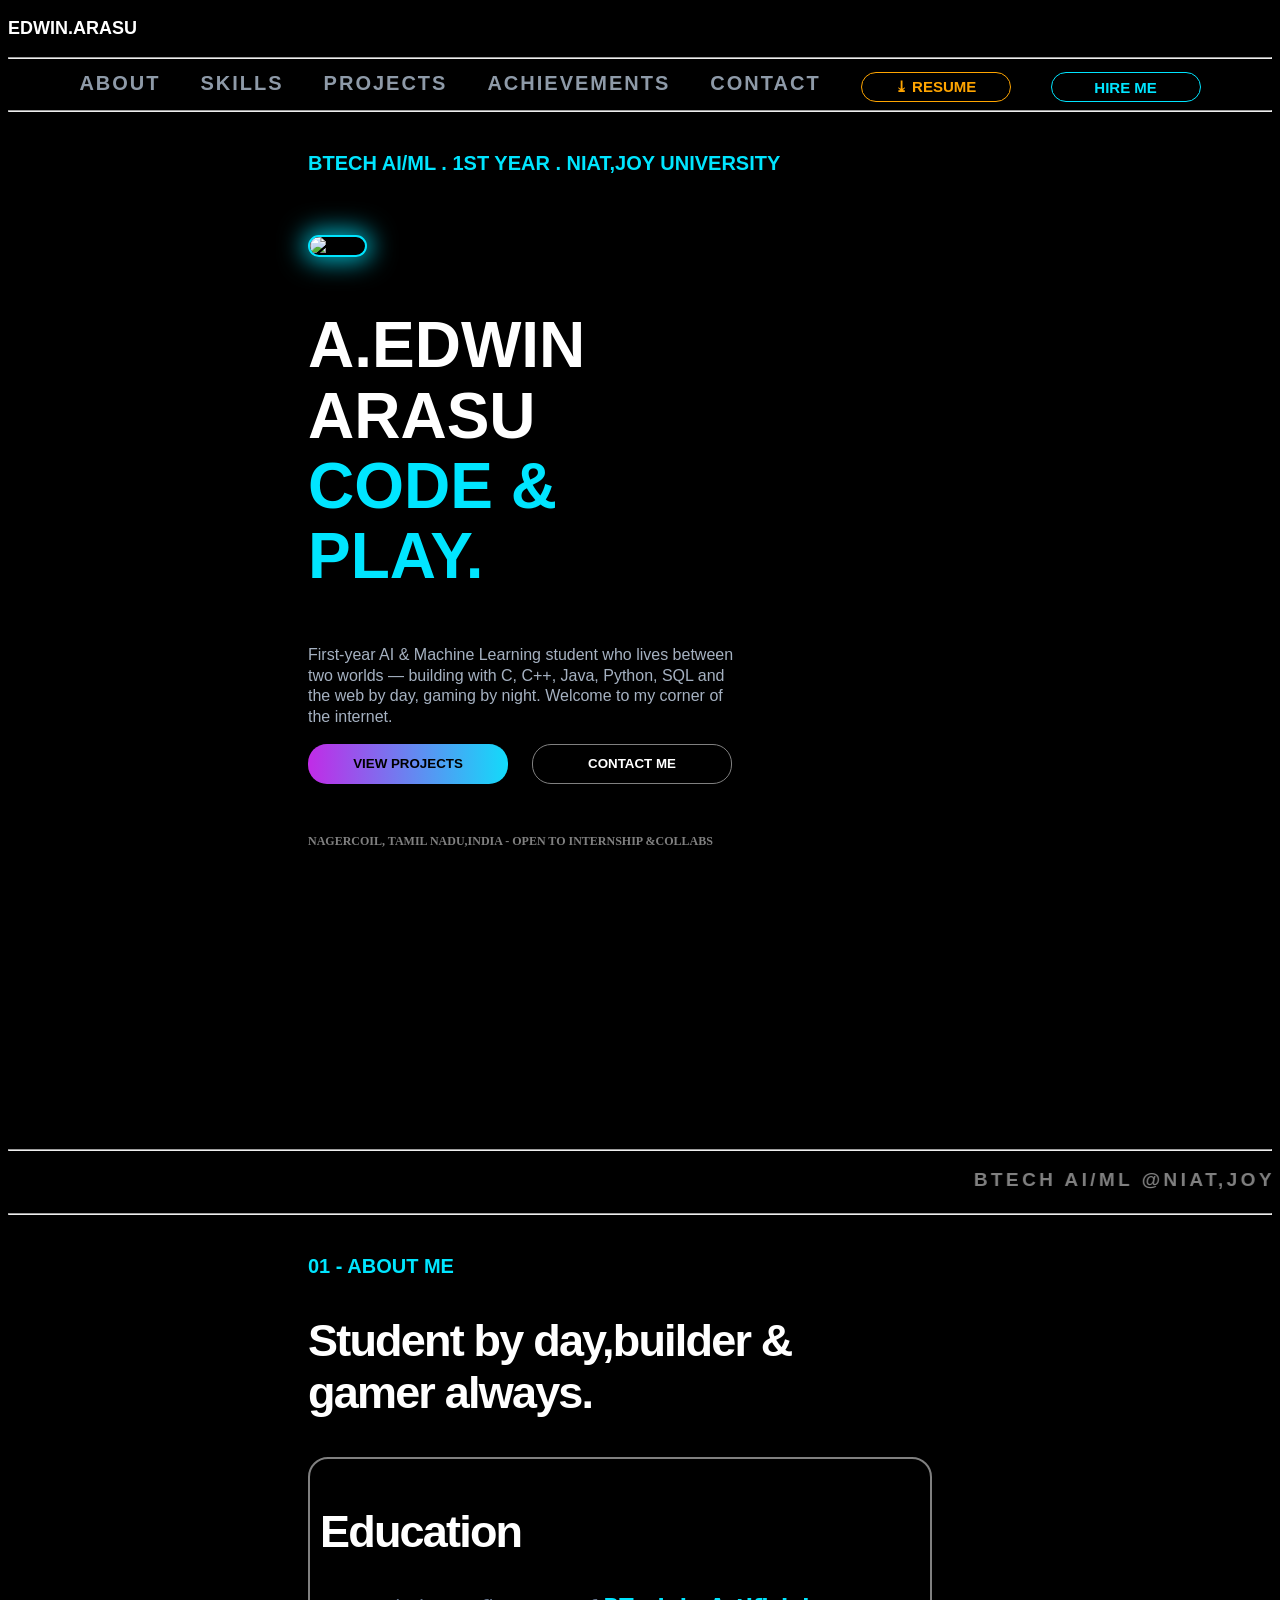
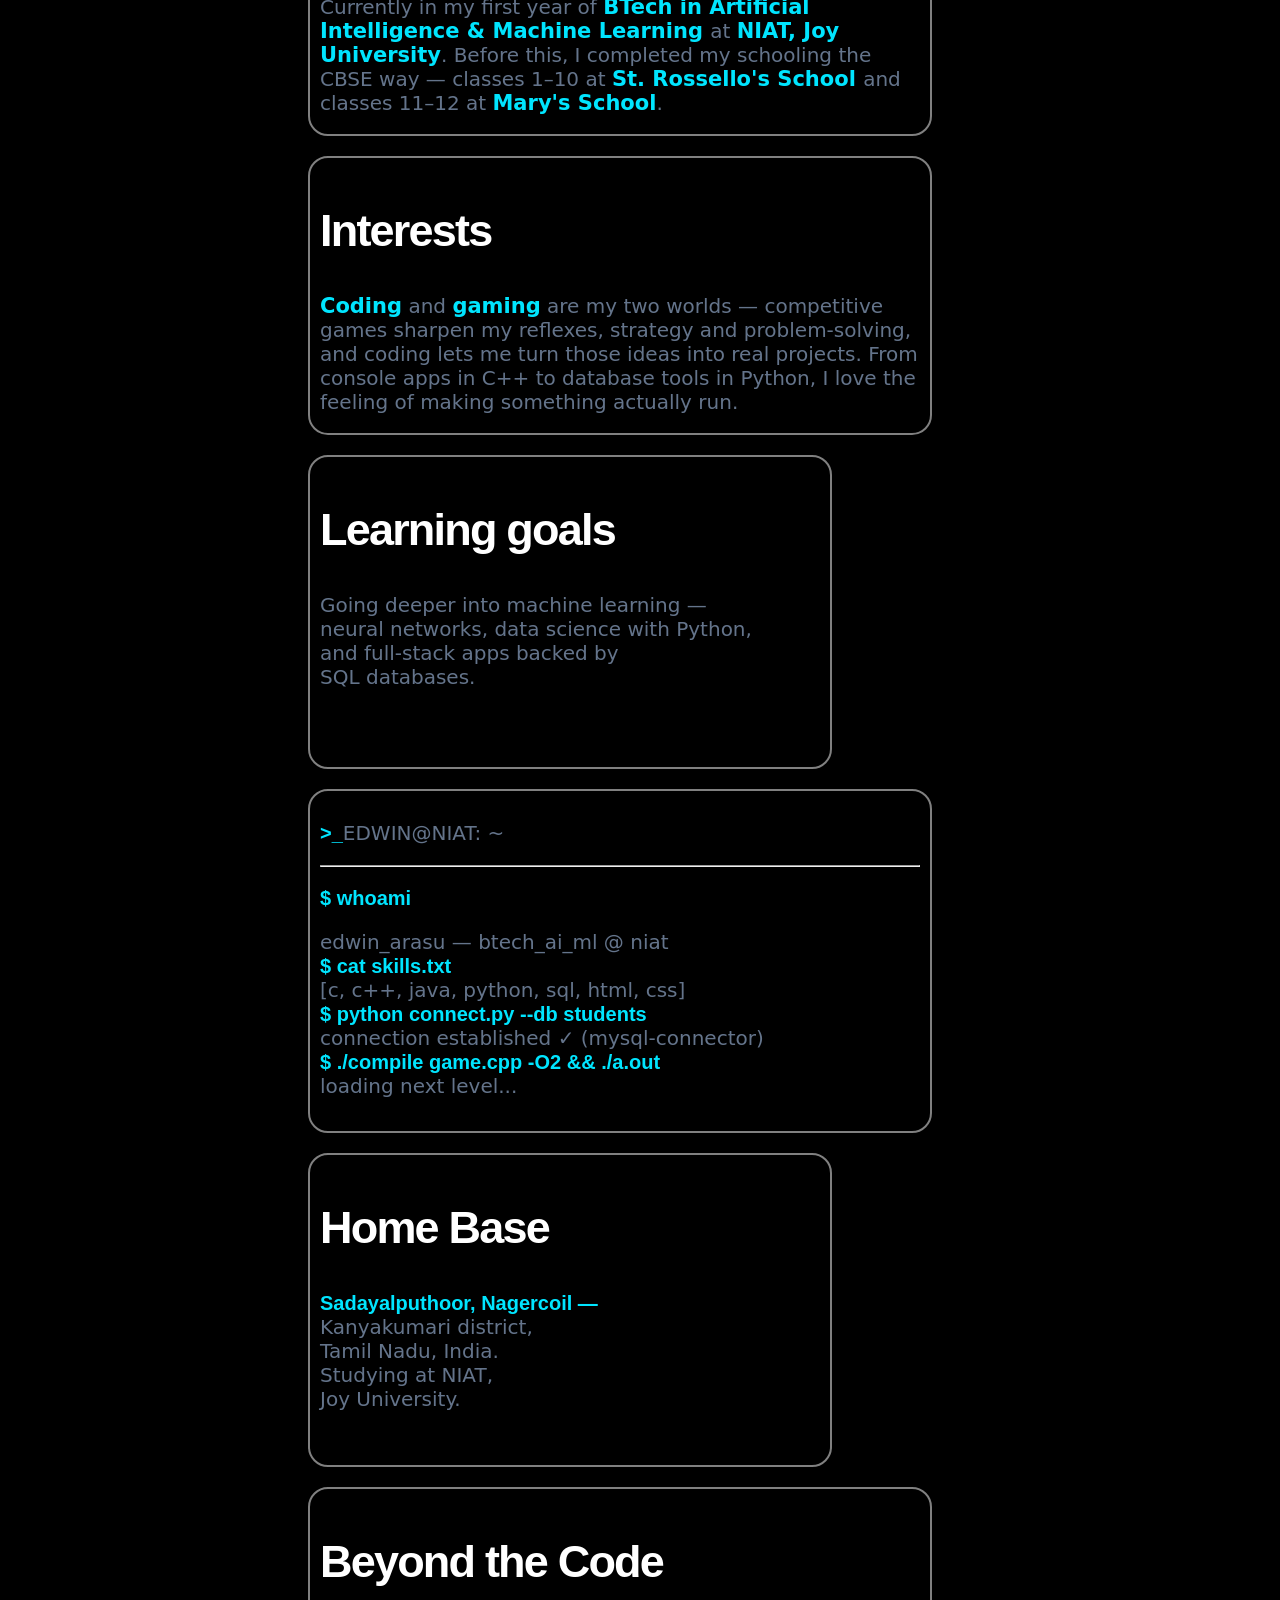
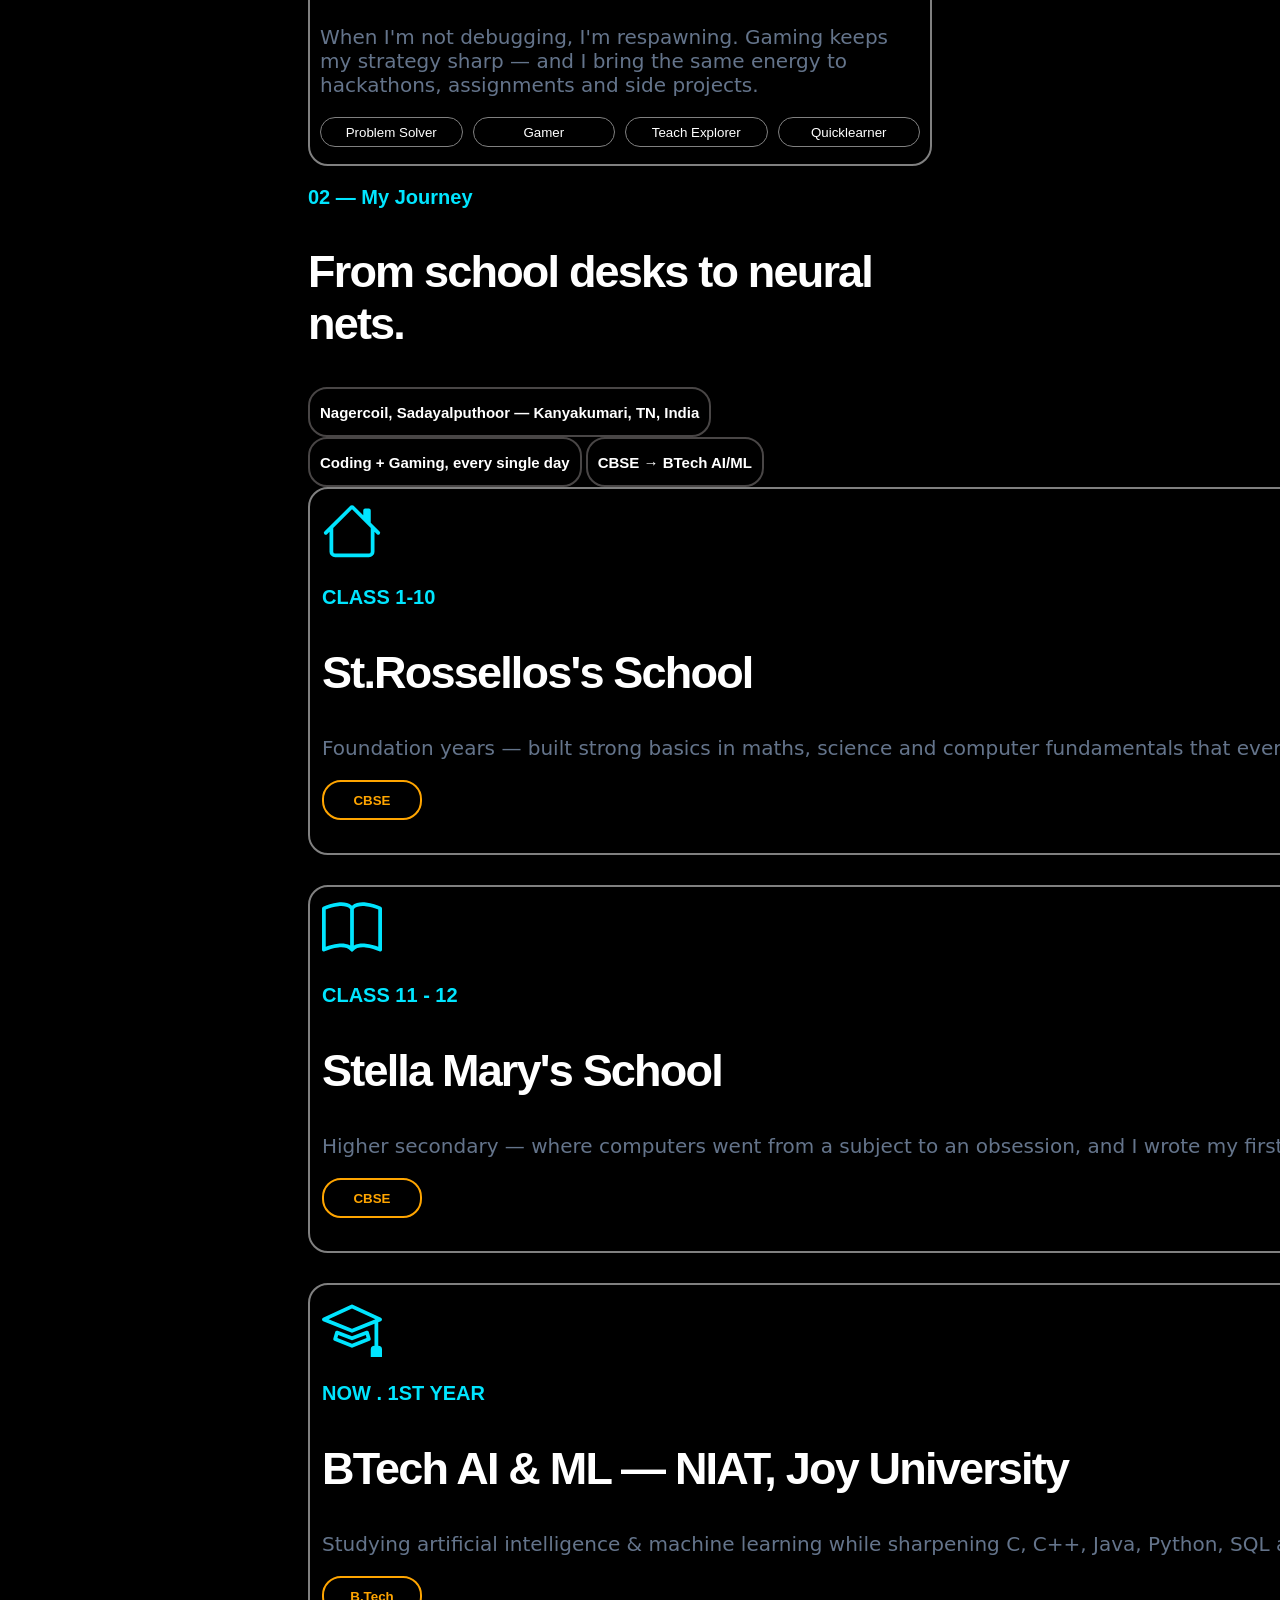
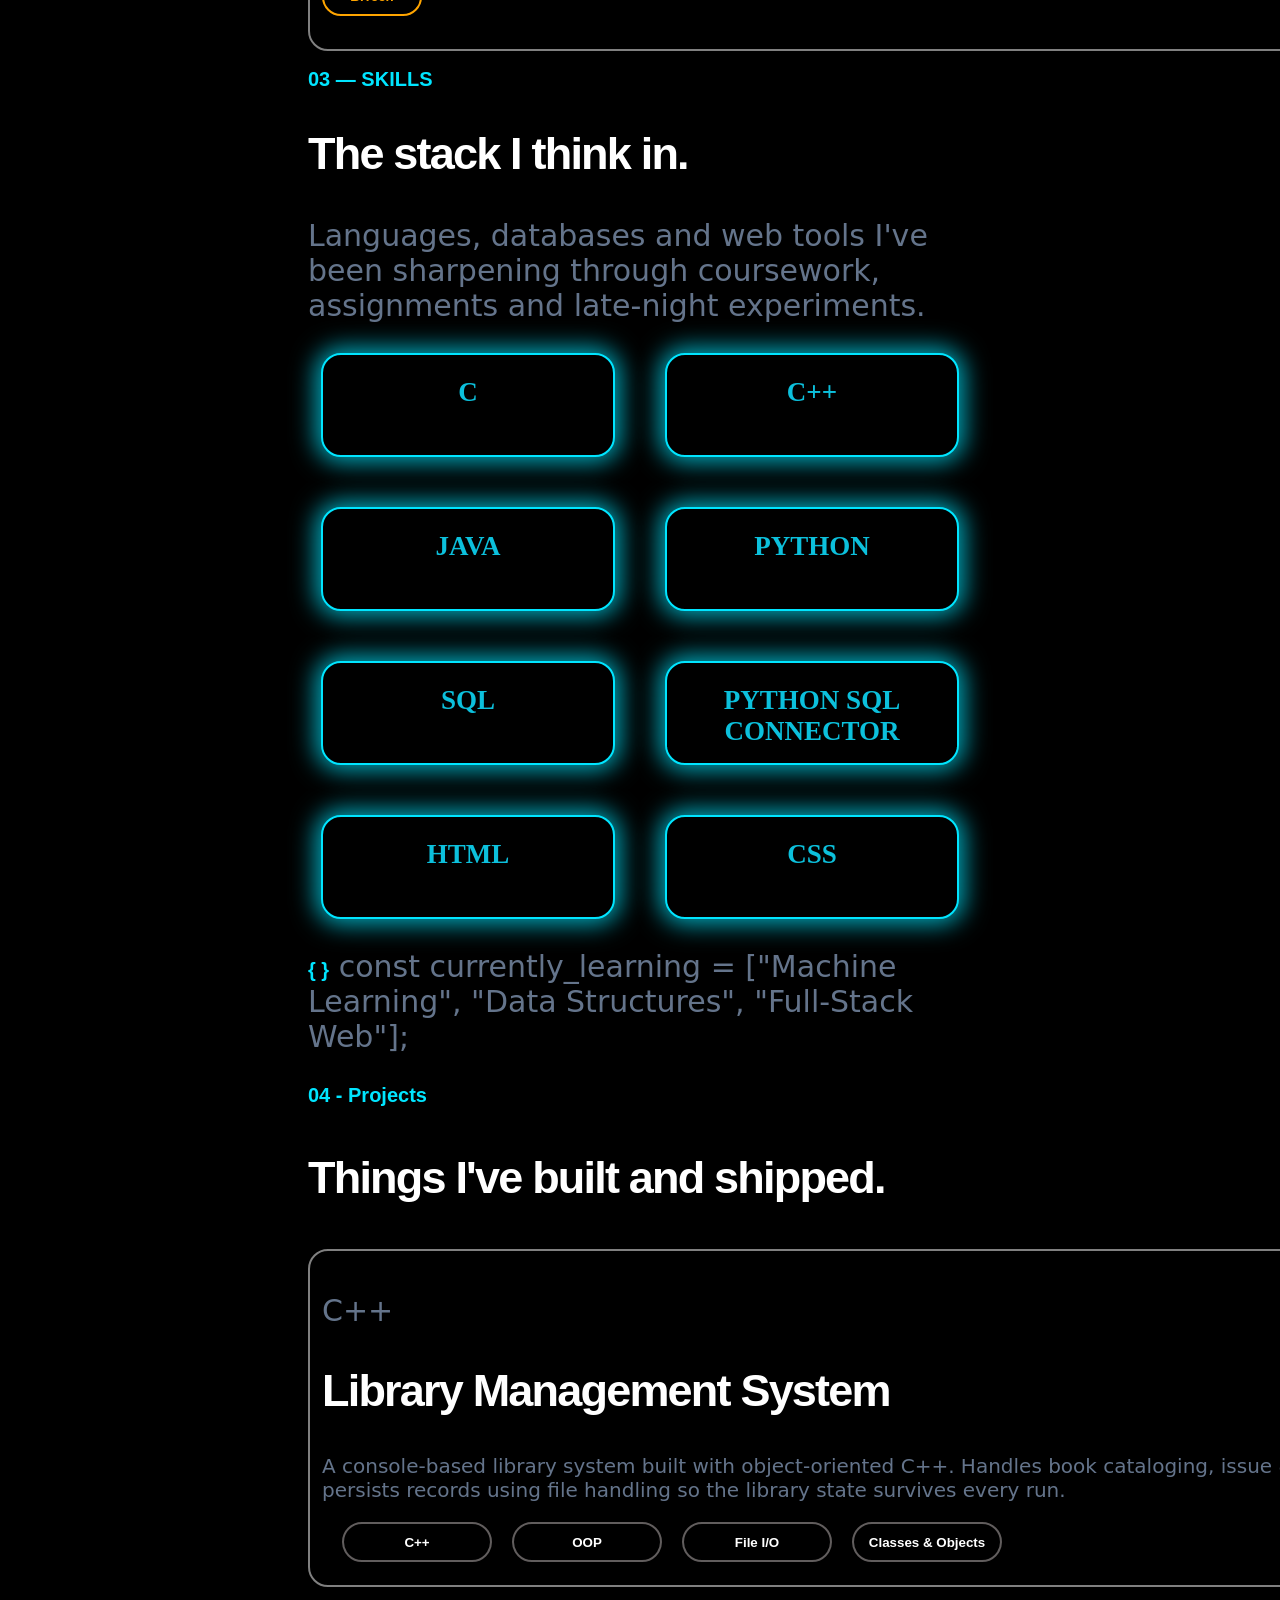
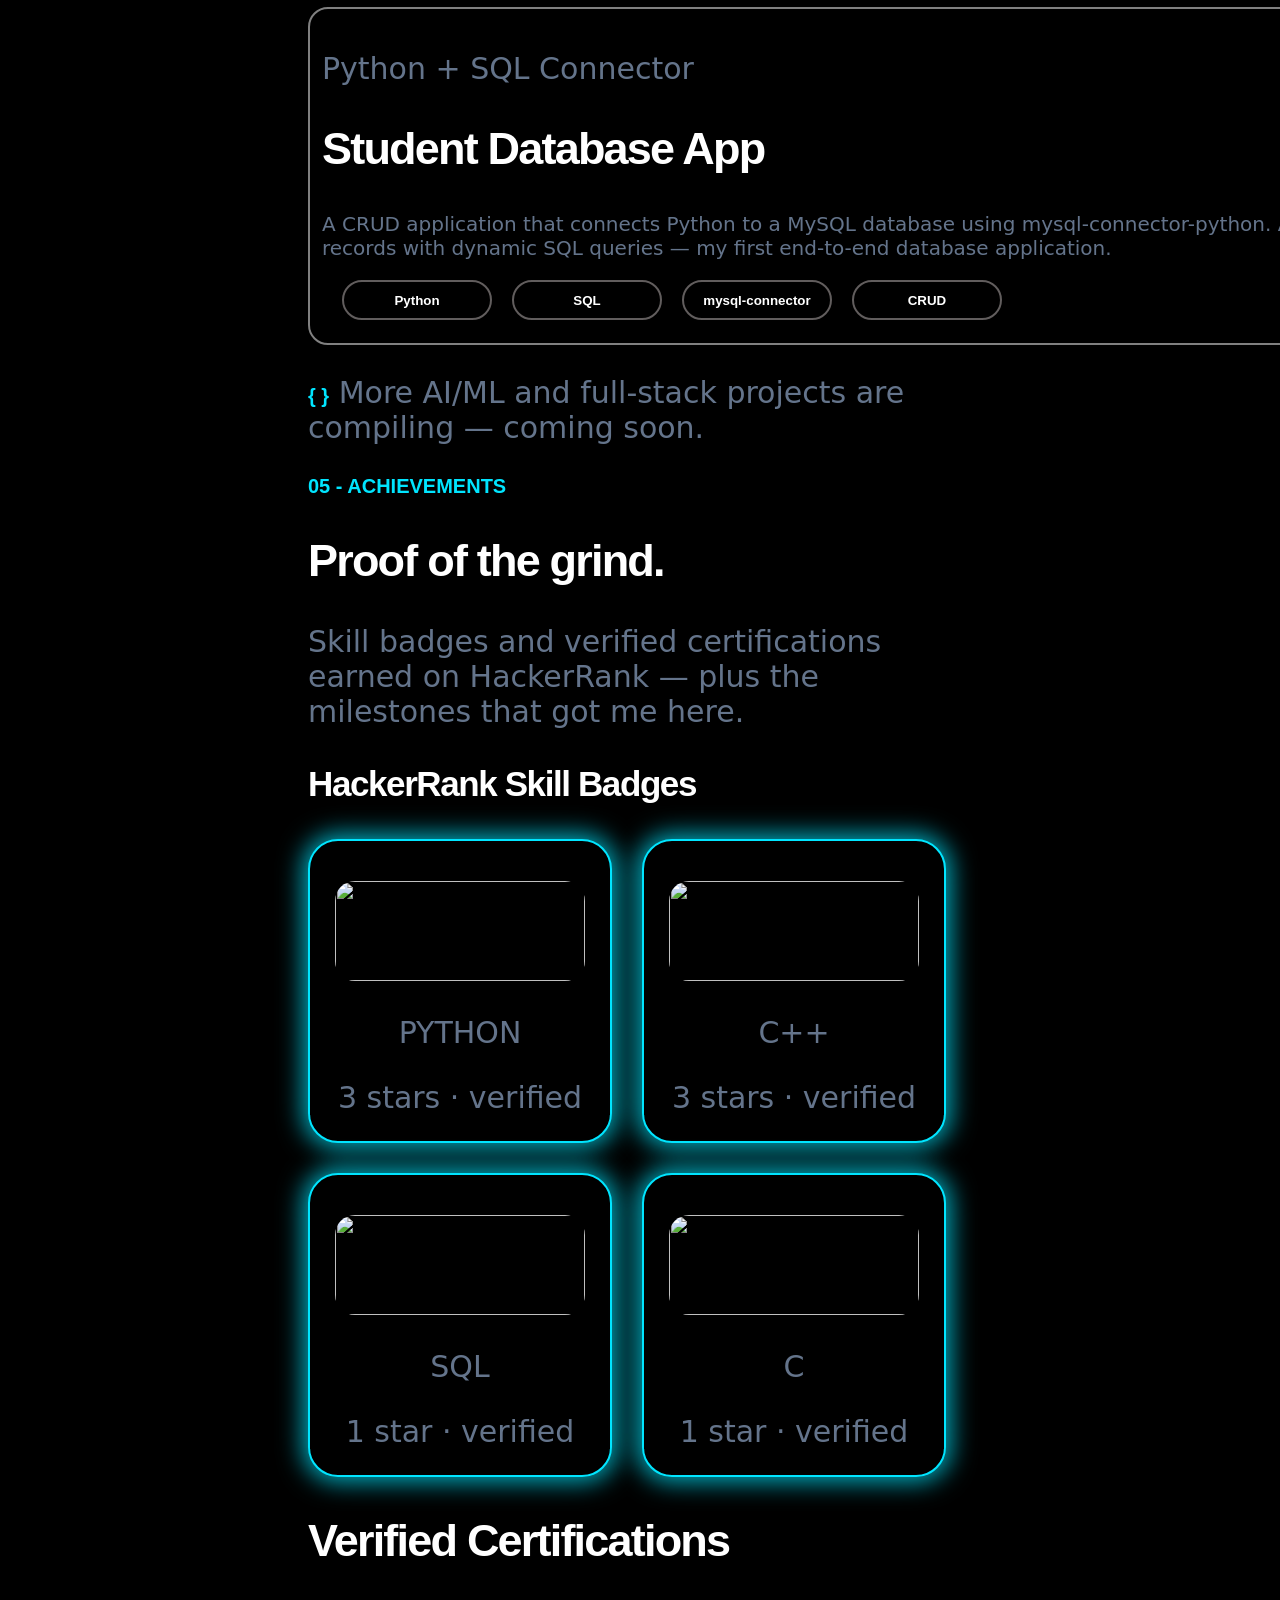
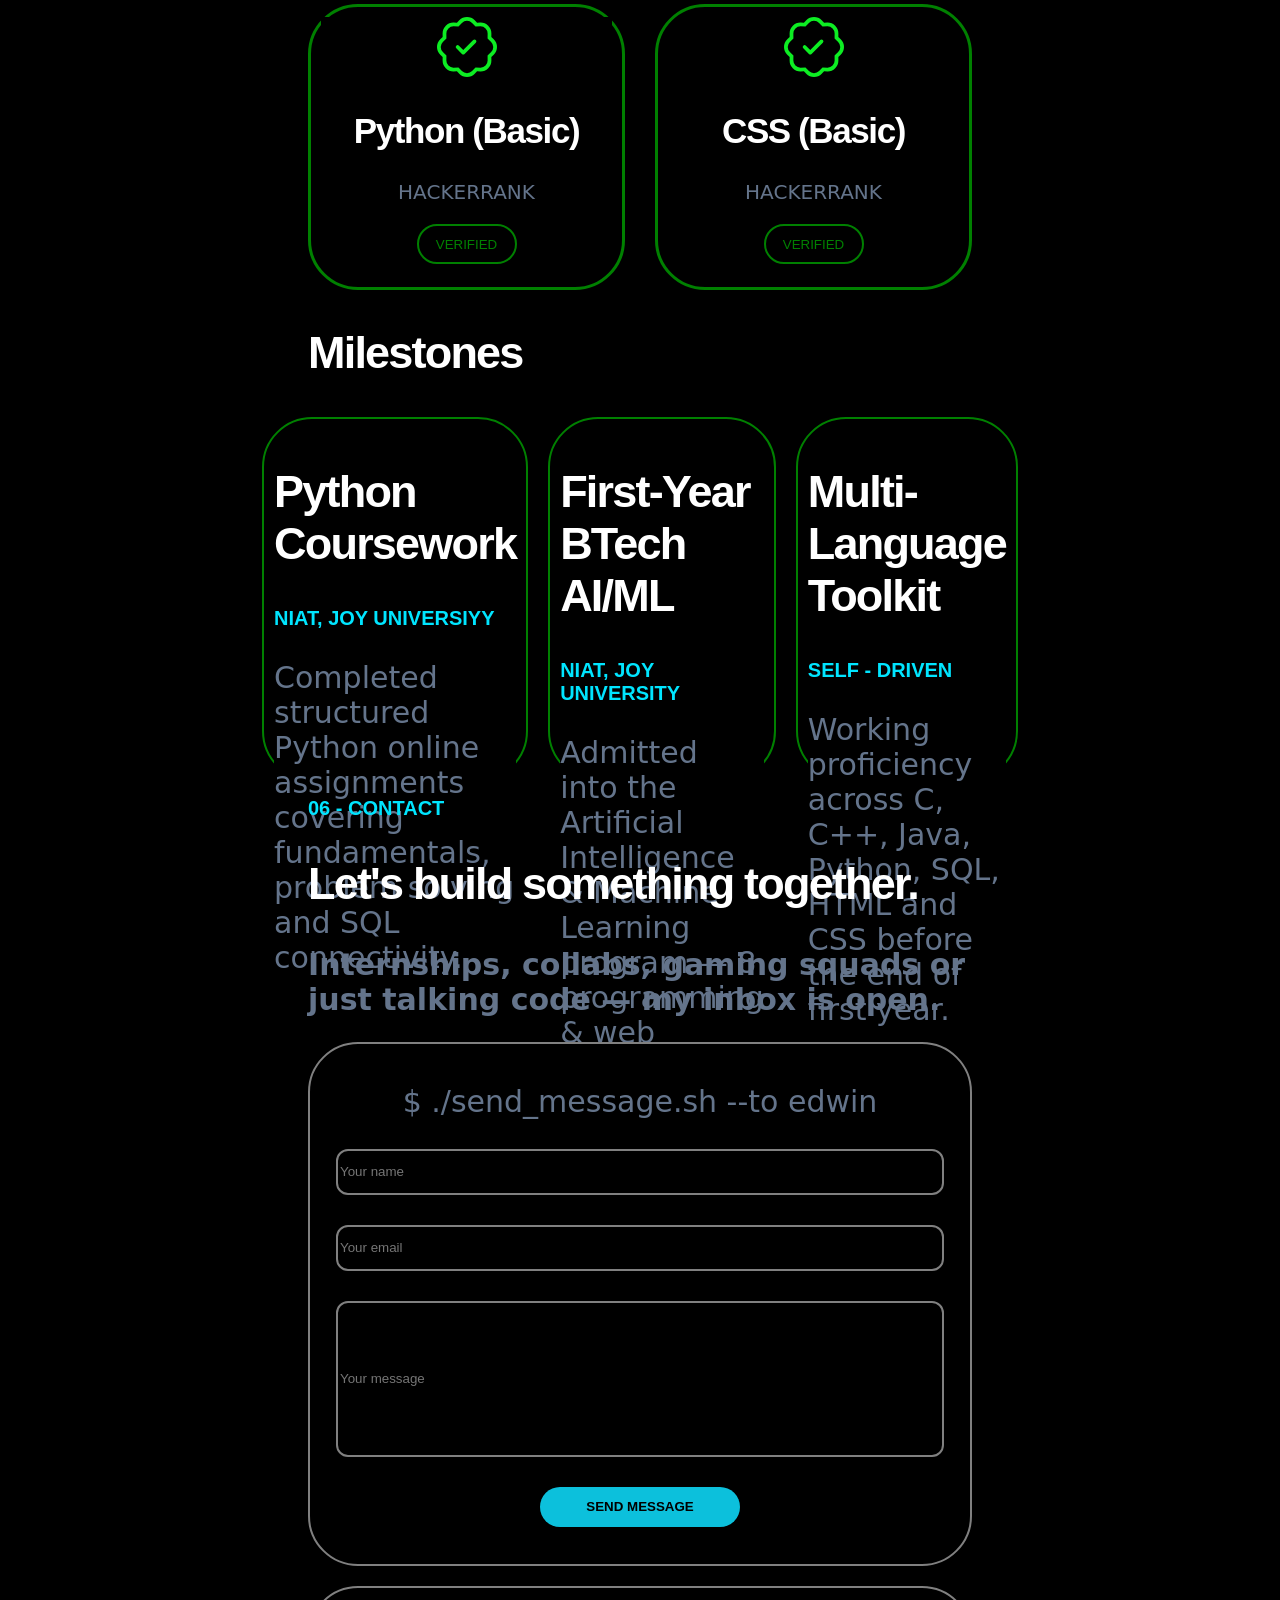
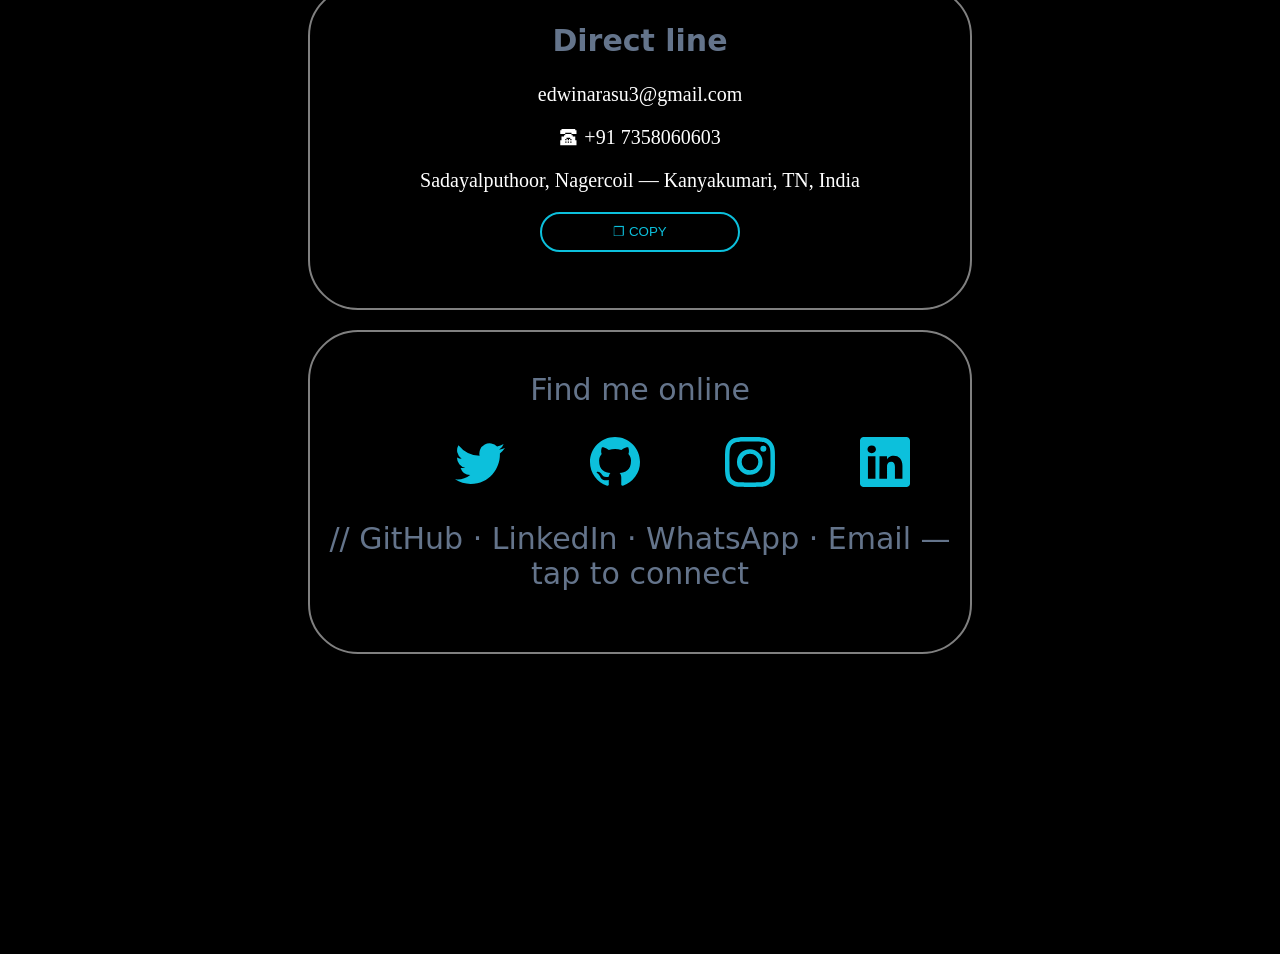
==== index.html @ 65b33285 "Rename portfolio.html to index.html" ====
<!DOCTYPE html>
<html lang="en">

<head>
    <meta charset="UTF-8">
    <meta name="viewport" content="width=device-width, initial-scale=1.0">
    <title>Document</title>
    <link rel="stylesheet" href="portfolio.css">
</head>

<body>
    <section>
        <div>
            <h3>EDWIN.ARASU</h3>
            <hr>
            <nav class="nav-container">
                <a href="#about">ABOUT</a>
                <a href="#skills">SKILLS</a>
                <a href="#projects">PROJECTS</a>
                <a href="#achievements">ACHIEVEMENTS</a>
                <a href="#contact">CONTACT</a>
                <a><button class="nav-button1">⤓ RESUME</button></a>
                <a><button class="nav-button2">HIRE ME</button></a>
            </nav>
            <hr>
        </div>

        <div class="content">
            <p class="title">BTECH AI/ML . 1ST YEAR . NIAT,JOY UNIVERSITY</p>
            <img src="profile.jpg" alt="edwin" class="photo-card">
            <h2 class="head-title">A.EDWIN<br>ARASU
                <span class="head-color"><br>CODE & <br> PLAY.</span>
            </h2>
            <p class="p-color">First-year AI & Machine Learning student who lives between <br>
                two worlds — building with C, C++, Java, Python, SQL and <br>
                the web by day, gaming by night. Welcome to my corner of<br>
                the internet.</p>

            <a><button class="content-button1">VIEW PROJECTS</button></a>
            <a><button class="content-button2">CONTACT ME</button></a>
            <p class="p-color1">NAGERCOIL, TAMIL NADU,INDIA - OPEN TO INTERNSHIP &COLLABS</p>
        </div>

        <div class="content1">
            <hr>
            <marquee direction="to left" class="marquee">BTECH AI/ML @NIAT,JOY UNIVERSITY<span
                    class="separator">//</span>
                C++ & PYTHON DEVELOPER <span class="separator">//</span>
                SQL DATABASE ARCHITECT <span class="separator">//</span>
                GAMING & CODE EXPERIMENTALIST <span class="separator">//</span>
                HTML/CSS FRONTEND TINKERER</marquee>
            <hr>
        </div>

        <div class="content">
            <p class="title" id="about">01 - ABOUT ME</p>
            <h2 class="head2">Student by day,builder & <br>
                gamer always.</h2>

            <div class="about-me-container">
                <div class="about-me-card">
                    <h2 class="head2">Education</h2>
                    <p>Currently in my first year of <span> BTech in Artificial Intelligence & Machine Learning </span>
                        at
                        <span>NIAT, Joy
                            University</span>. Before this, I completed my schooling the CBSE way — classes 1–10 at
                        <span>
                            St. Rossello's
                            School </span> and classes 11–12 at <span> Mary's School</span>.
                    </p>
                </div>

                <div class="about-me-card">
                    <h2 class="head2">Interests</h2>
                    <p>
                        <span>Coding</span> and <span>gaming</span> are my two worlds — competitive games sharpen my
                        reflexes, strategy and problem-solving, and coding lets me turn those ideas into real projects.
                        From console apps in C++ to database tools in Python, I love the feeling of making something
                        actually run.
                    </p>
                </div>

                <div class="learning-goal-card">
                    <h2 class="head2">Learning goals</h2>
                    <p>
                        Going deeper into machine learning — <br>
                        neural networks, data science with Python,<br> and full-stack
                        apps backed by <br>SQL databases.
                    </p>
                </div>

                <div class="about-me-card1">
                    <P><span class="title">>_</span>EDWIN@NIAT: ~</p>
                    <hr>
                    <p class="title"> $ whoami</p>
                    <p>edwin_arasu — btech_ai_ml @ niat<br>

                        <span class="title">$ cat skills.txt<br></span>

                        [c, c++, java, python, sql, html, css]<br>

                        <span class="title">$ python connect.py --db students<br></span>

                        connection established ✓ (mysql-connector)<br>

                        <span class="title">$ ./compile game.cpp -O2 && ./a.out<br></span>
                        loading next level...
                    </p>
                </div>

                <div class="learning-goal-card">
                    <h2 class="head2">Home Base</h2>
                    <p>
                        <span class="title">Sadayalputhoor, Nagercoil — </span>
                        <br>Kanyakumari district,<br>
                        Tamil Nadu, India.
                        <br>Studying at
                        NIAT,<br> Joy
                        University.
                    </p>
                </div>

                <div class="about-me-card">
                    <h2 class="head2">Beyond the Code</h2>
                    <p>
                        When I'm not debugging, I'm respawning. Gaming keeps my strategy sharp — and I bring the same
                        energy to hackathons, assignments and side projects.
                    </p>
                    <div class="button-container">
                        <button>Problem Solver</button>
                        <button>Gamer</button>
                        <button>Teach Explorer</button>
                        <button>Quicklearner</button>
                    </div>
                </div>
            </div>
            <p class="title">02 — My Journey</p>
            <h2 class="head2">From school desks to neural nets.</h2>
            <div class="my-journey-button">
                <button>Nagercoil, Sadayalputhoor — Kanyakumari, TN, India</button>
                <button>Coding + Gaming, every single day</button>
                <button>CBSE → BTech AI/ML</button>
            </div>
            <div class="my-journey-container">
                <div class="my-journey-card">
                    <svg xmlns="http://w3.org" width="32" height="32" fill="#00e5ff" class="bi bi-house"
                        viewBox="0 0 16 16">
                        <path
                            d="M8.707 1.5a1 1 0 0 0-1.414 0L.646 8.146a.5.5 0 0 0 .708.708L2 8.207V13.5A1.5 1.5 0 0 0 3.5 15h9a1.5 1.5 0 0 0 1.5-1.5V8.207l.646.647a.5.5 0 0 0 .708-.708L13 5.793V2.5a.5.5 0 0 0-.5-.5h-1a.5.5 0 0 0-.5.5v1.293zM13 7.207V13.5a.5.5 0 0 1-.5.5h-9a.5.5 0 0 1-.5-.5V7.207l5-5z" />
                    </svg>
                    <p class="title">CLASS 1-10</p>
                    <h2 class="head2">St.Rossellos's School</h2>
                    <p>Foundation years — built strong basics in maths, science and computer fundamentals that
                        everything else stands on.</p>
                    <button>CBSE</button>
                </div>

                <div class="my-journey-card">
                    <svg xmlns="http://w3.org" width="32" height="32" fill="#00e5ff" class="bi bi-book"
                        viewBox="0 0 16 16">
                        <path
                            d="M1 2.828c.885-.37 2.154-.769 3.388-.893 1.33-.134 2.458.063 3.112.752v9.746c-.935-.53-2.12-.603-3.213-.493-1.18.12-2.37.461-3.287.811zm7.5-.141c.654-.689 1.782-.886 3.112-.752 1.234.124 2.503.523 3.388.893v9.923c-.918-.35-2.107-.692-3.287-.81-1.094-.111-2.278-.039-3.213.492zM8 1.783C7.015.936 5.587.81 4.287.94c-1.514.153-3.042.672-3.994 1.105A.5.5 0 0 0 0 2.5v11a.5.5 0 0 0 .707.455c.882-.4 2.303-.881 3.68-1.02 1.409-.142 2.59.087 3.223.877a.5.5 0 0 0 .78 0c.633-.79 1.814-1.019 3.222-.877 1.378.139 2.8.62 3.681 1.02A.5.5 0 0 0 16 13.5v-11a.5.5 0 0 0-.293-.455c-.952-.433-2.48-.952-3.994-1.105C10.413.809 8.985.936 8 1.783" />
                    </svg>
                    <p class="title">CLASS 11 - 12</p>
                    <h2 class="head2">Stella Mary's School</h2>
                    <p>Higher secondary — where computers went from a subject to an obsession, and I wrote my first
                        serious lines of code.</p>
                    <button>CBSE</button>
                </div>

                <div class="my-journey-card">
                    <svg xmlns="http://w3.org" width="32" height="32" fill="#00e5ff" class="bi bi-mortarboard"
                        viewBox="0 0 16 16">
                        <path
                            d="M8.211 2.047a.5.5 0 0 0-.422 0l-7.5 3.5a.5.5 0 0 0 .025.917l7.5 3a.5.5 0 0 0 .372 0L14 7.14V13a1 1 0 0 0-1 1v2h3v-2a1 1 0 0 0-1-1V6.739l.686-.275a.5.5 0 0 0 .025-.917zM8 8.46 1.758 5.965 8 3.052l6.242 2.913z" />
                        <path
                            d="M4.176 9.032a.5.5 0 0 0-.656.327l-.5 1.7a.5.5 0 0 0 .294.605l4.5 1.8a.5.5 0 0 0 .372 0l4.5-1.8a.5.5 0 0 0 .294-.605l-.5-1.7a.5.5 0 0 0-.656-.327L8 10.466zm-.068 1.873.22-.748 3.496 1.311a.5.5 0 0 0 .352 0l3.496-1.311.22.748L8 12.46z" />
                    </svg>
                    <P class="title">NOW . 1ST YEAR</P>
                    <h2 class="head2">BTech AI & ML — NIAT, Joy University</h2>
                    <p>Studying artificial intelligence & machine learning while sharpening C, C++, Java, Python, SQL
                        and web development every day.</p>
                    <button>B.Tech</button>
                </div>
            </div>

            <h2 class="title" id="skills">03 — SKILLS</h2>
            <h2 class="head2">The stack I think in.</h2>
            <p class="skill-p">Languages, databases and web tools I've been sharpening through coursework, assignments
                and late-night
                experiments.</p>

            <div class="skill-container">
                <div class="skill-card">
                    <h2>C</h2>
                </div>

                <div class="skill-card">
                    <h2>C++</h2>
                </div>

                <div class="skill-card">
                    <h2>JAVA</h2>
                </div>

                <div class="skill-card">
                    <h2>
                        PYTHON
                    </h2>
                </div>

                <div class="skill-card">
                    <h2>SQL</h2>
                </div>

                <div class="skill-card">
                    <h2>PYTHON SQL CONNECTOR</h2>
                </div>

                <div class="skill-card">
                    <h2>HTML</h2>
                </div>

                <div class="skill-card">
                    <h2>CSS</h2>
                </div>
            </div>

            <p class="skill-p"><span class="title">{ }</span> const currently_learning = ["Machine Learning", "Data
                Structures", "Full-Stack Web"];</p>
            <h2 class="title" id="projects">04 - Projects</h2>
            <p class="head2">Things I've built and shipped.</p>
            <div class="project-container">
                <div class="project-card">
                    <p class="skill-p">C++</p>
                    <h2 class="head2">Library Management System</h2>
                    <p>A console-based library system built with object-oriented C++. Handles book cataloging, issue &
                        return workflows with search, and persists records using file handling so the library state
                        survives every run.</p>
                    <button>C++</button><button>OOP</button><button>File I/O</button><button>Classes & Objects</button>
                </div>

                <div class="project-card">
                    <p class="skill-p">Python + SQL Connector</p>
                    <h2 class="head2">Student Database App</h2>
                    <p>A CRUD application that connects Python to a MySQL database using mysql-connector-python. Add,
                        search, update and delete student records with dynamic SQL queries — my first end-to-end
                        database application.</p>
                    <button>Python</button><button>SQL</button><button>mysql-connector</button><button>CRUD</button>
                </div>
            </div>
            <p class="skill-p"> <span class="title">{ }</span> More AI/ML and full-stack projects are compiling — coming
                soon.</p>

            <h2 class="title" id="achievements">05 - ACHIEVEMENTS</h2>
            <h2 class="head2">Proof of the grind.</h2>
            <p class="skill-p">Skill badges and verified certifications earned on HackerRank — plus the milestones that
                got me here.</p>
            <p class="achievement-p">HackerRank Skill Badges</p>
            <div class="achievements-container">
                <div class="achievements-card">
                    <img src="https://hrcdn.net/fcore/assets/badges/python-f70befd824.svg">
                    <p class="skill-p">PYTHON</p>
                    <p class="skill-p">3 stars · verified</p>
                </div>

                <div class="achievements-card">
                    <img src="https://hrcdn.net/fcore/assets/badges/cpp-739b350881.svg" alt="">
                    <p class="skill-p">C++</p>
                    <p class="skill-p">3 stars · verified</p>
                </div>

                <div class="achievements-card">
                    <img src="https://hrcdn.net/fcore/assets/badges/sql-89e76e7082.svg" alt="">
                    <p class="skill-p">SQL</p>
                    <p class="skill-p">1 star · verified</p>
                </div>

                <div class="achievements-card">
                    <img src="https://hrcdn.net/fcore/assets/badges/c-d1985901e6.svg" alt="">
                    <p class="skill-p">C</p>
                    <p class="skill-p">1 star · verified</p>
                </div>
            </div>

            <h2 class="head2">Verified Certifications</h2>
            <div class="verified-container">

                <div class="verified-card">
                    <div class="verified-in-container">
                        <svg xmlns="http://www.w3.org/2000/svg" width="16" height="16" fill="currentColor"
                            class="bi bi-patch-check" viewBox="0 0 16 16">
                            <path fill-rule="evenodd"
                                d="M10.354 6.146a.5.5 0 0 1 0 .708l-3 3a.5.5 0 0 1-.708 0l-1.5-1.5a.5.5 0 1 1 .708-.708L7 8.793l2.646-2.647a.5.5 0 0 1 .708 0" />
                            <path
                                d="m10.273 2.513-.921-.944.715-.698.622.637.89-.011a2.89 2.89 0 0 1 2.924 2.924l-.01.89.636.622a2.89 2.89 0 0 1 0 4.134l-.637.622.011.89a2.89 2.89 0 0 1-2.924 2.924l-.89-.01-.622.636a2.89 2.89 0 0 1-4.134 0l-.622-.637-.89.011a2.89 2.89 0 0 1-2.924-2.924l.01-.89-.636-.622a2.89 2.89 0 0 1 0-4.134l.637-.622-.011-.89a2.89 2.89 0 0 1 2.924-2.924l.89.01.622-.636a2.89 2.89 0 0 1 4.134 0l-.715.698a1.89 1.89 0 0 0-2.704 0l-.92.944-1.32-.016a1.89 1.89 0 0 0-1.911 1.912l.016 1.318-.944.921a1.89 1.89 0 0 0 0 2.704l.944.92-.016 1.32a1.89 1.89 0 0 0 1.912 1.911l1.318-.016.921.944a1.89 1.89 0 0 0 2.704 0l.92-.944 1.32.016a1.89 1.89 0 0 0 1.911-1.912l-.016-1.318.944-.921a1.89 1.89 0 0 0 0-2.704l-.944-.92.016-1.32a1.89 1.89 0 0 0-1.912-1.911z" />
                        </svg>

                        <div>
                            <h2 class="achievement-p">
                                Python (Basic)
                            </h2>
                            <p class="style-p">HACKERRANK</p>
                        </div>

                        <a href="https://www.hackerrank.com/edwinarasu3"><button>VERIFIED</button></a>
                    </div>
                </div>

                <div class="verified-card">
                    <svg xmlns="http://www.w3.org/2000/svg" width="16" height="16" fill="currentColor"
                        class="bi bi-patch-check" viewBox="0 0 16 16">
                        <path fill-rule="evenodd"
                            d="M10.354 6.146a.5.5 0 0 1 0 .708l-3 3a.5.5 0 0 1-.708 0l-1.5-1.5a.5.5 0 1 1 .708-.708L7 8.793l2.646-2.647a.5.5 0 0 1 .708 0" />
                        <path
                            d="m10.273 2.513-.921-.944.715-.698.622.637.89-.011a2.89 2.89 0 0 1 2.924 2.924l-.01.89.636.622a2.89 2.89 0 0 1 0 4.134l-.637.622.011.89a2.89 2.89 0 0 1-2.924 2.924l-.89-.01-.622.636a2.89 2.89 0 0 1-4.134 0l-.622-.637-.89.011a2.89 2.89 0 0 1-2.924-2.924l.01-.89-.636-.622a2.89 2.89 0 0 1 0-4.134l.637-.622-.011-.89a2.89 2.89 0 0 1 2.924-2.924l.89.01.622-.636a2.89 2.89 0 0 1 4.134 0l-.715.698a1.89 1.89 0 0 0-2.704 0l-.92.944-1.32-.016a1.89 1.89 0 0 0-1.911 1.912l.016 1.318-.944.921a1.89 1.89 0 0 0 0 2.704l.944.92-.016 1.32a1.89 1.89 0 0 0 1.912 1.911l1.318-.016.921.944a1.89 1.89 0 0 0 2.704 0l.92-.944 1.32.016a1.89 1.89 0 0 0 1.911-1.912l-.016-1.318.944-.921a1.89 1.89 0 0 0 0-2.704l-.944-.92.016-1.32a1.89 1.89 0 0 0-1.912-1.911z" />
                    </svg>
                    <h2 class="achievement-p">CSS (Basic)</h2>
                    <p class="style-p">HACKERRANK</p>
                    <a href="https://www.hackerrank.com/edwinarasu3"><button>VERIFIED</button></a>
                </div>
            </div>

            <h2 class="head2">Milestones</h2>
            <div class="milestones-container">
                <div class="milestones-card">
                    <h2 class="head2">Python Coursework</h2>
                    <h2 class="title">NIAT, JOY UNIVERSIYY</h2>
                    <p class="skill-p">Completed structured Python online assignments covering fundamentals, problem
                        solving and SQL connectivity.</p>
                </div>

                <div class="milestones-card">
                    <h2 class="head2">First-Year BTech AI/ML</h2>
                    <h2 class="title">NIAT, JOY UNIVERSITY</h2>
                    <p class="skill-p">Admitted into the Artificial Intelligence & Machine Learning program — 8
                        programming & web technologies learned in year one.</p>
                </div>

                <div class="milestones-card">
                    <h2 class="head2">Multi-Language Toolkit</h2>
                    <h2 class="title">SELF - DRIVEN</h2>
                    <p class="skill-p">Working proficiency across C, C++, Java, Python, SQL, HTML and CSS before the end
                        of first year.</p>
                </div>
            </div>

            <h2 class="title" id="contact">06 - CONTACT</h2>
            <h2 class="head2">Let's build something together.</h2>
            <h2 class="skill-p">Internships, collabs, gaming squads or just talking code — my inbox is open.</h2>
            <div class="contact-container">
                <div class="contact-card1">
                    <p class="skill-p">$ ./send_message.sh --to edwin</p>
                    <input type="text" placeholder="Your name"><br>
                    <input type="email" placeholder="Your email"><br>
                    <input class="h" type="address" placeholder="Your message"> <br>
                    <button>SEND MESSAGE</button>
                </div>
            </div>
            <div class="contact-container">
                <div class="contact-card2">
                    <h2 class="skill-p">Direct line</h2>
                    <p class="contact-email">edwinarasu3@gmail.com</p>
                    <p class="contact-email">🕿 +91 7358060603</p>
                    <p class="contact-email">Sadayalputhoor, Nagercoil — Kanyakumari, TN, India</p>
                    <button>❐ COPY</button>
                </div>

                <div class="contact-card2">
                    <p class="skill-p">Find me online</p>
                    <div class="logo-container">
                        <a href="https://www.google.com/" target="_blank" rel="noopener noreferrer">
                            <svg xmlns="http://www.w3.org/2000/svg" viewBox="0 0 488 512">
                                <path
                                    d="M488 261.8c0-17.8-1.6-35-4.7-51.8H249v98h135.6c-5.8 31.3-23.4 57.7-49.9 75.5v62h80.5c47.2-43.5 74.8-107.7 74.8-183.7zM249 32c65.2 0 123.5 22.5 169.5 66.7l-80.5 62C308.3 104 281.9 96 249 96 150.3 96 68 164.1 46.5 258.2l83.6 64.8C143.4 251 192.3 32 249 32z" />
                            </svg>
                        </a>

                        <svg xmlns="http://www.w3.org/2000/svg" width="18" height="18" fill="currentColor"
                            viewBox="0 0 16 16">
                            <path
                                d="M5.026 15c6.038 0 9.341-5.003 9.341-9.334v-.425A6.68 6.68 0 0 0 16 3.542a6.658 6.658 0 0 1-1.889.518 3.301 3.301 0 0 0 1.447-1.817 6.533 6.533 0 0 1-2.084.797 3.286 3.286 0 0 0-5.596 2.994 9.325 9.325 0 0 1-6.767-3.429 3.289 3.289 0 0 0 1.018 4.381 3.323 3.323 0 0 1-1.487-.41v.041a3.288 3.288 0 0 0 2.632 3.218 3.203 3.203 0 0 1-.865.115c-.212 0-.417-.02-.618-.058a3.286 3.286 0 0 0 3.066 2.278A6.588 6.588 0 0 1 0 13.539 9.29 9.29 0 0 0 5.026 15z" />
                        </svg>

                        <svg xmlns="http://www.w3.org/2000/svg" width="18" height="18" fill="currentColor"
                            viewBox="0 0 16 16">
                            <path
                                d="M8 0C3.58 0 0 3.58 0 8c0 3.54 2.29 6.53 5.47 7.59.4.07.55-.17.55-.38 0-.19-.01-.82-.01-1.49-2.01.37-2.53-.49-2.69-.94-.09-.23-.48-.94-.82-1.13-.28-.15-.68-.52-.01-.53.63-.01 1.08.58 1.23.82.72 1.21 1.87.87 2.33.66.07-.52.28-.87.51-1.07-1.78-.2-3.64-.89-3.64-3.95 0-.87.31-1.59.82-2.15-.08-.2-.36-1.02.08-2.12 0 0 .67-.21 2.2.82.64-.18 1.32-.27 2-.27s1.36.09 2 .27c1.53-1.04 2.2-.82 2.2-.82.44 1.1.16 1.92.08 2.12.51.56.82 1.27.82 2.15 0 3.07-1.87 3.75-3.65 3.95.29.25.54.73.54 1.48 0 1.07-.01 1.93-.01 2.2 0 .21.15.46.55.38A8.01 8.01 0 0 0 16 8c0-4.42-3.58-8-8-8" />
                        </svg>

                        <svg xmlns="http://www.w3.org/2000/svg" width="18" height="18" fill="currentColor"
                            viewBox="0 0 16 16">
                            <path
                                d="M8 0C5.829 0 5.556.01 4.703.048 3.85.088 3.269.222 2.76.42a3.9 3.9 0 0 0-1.417.923A3.9 3.9 0 0 0 .42 2.76C.222 3.268.087 3.85.048 4.7.01 5.555 0 5.827 0 8.001c0 2.172.01 2.444.048 3.297.04.852.174 1.433.372 1.942.205.526.478.972.923 1.417.444.445.89.719 1.416.923.51.198 1.09.333 1.942.372C5.555 15.99 5.827 16 8 16s2.444-.01 3.298-.048c.851-.04 1.434-.174 1.943-.372a3.9 3.9 0 0 0 1.416-.923c.445-.445.718-.891.923-1.417.197-.509.332-1.09.372-1.942C15.99 10.445 16 10.173 16 8s-.01-2.445-.048-3.299c-.04-.851-.175-1.433-.372-1.941a3.9 3.9 0 0 0-.923-1.417A3.9 3.9 0 0 0 13.24.42c-.51-.198-1.092-.333-1.943-.372C10.443.01 10.172 0 7.998 0zm-.717 1.442h.718c2.136 0 2.389.007 3.232.046.78.035 1.204.166 1.486.275.373.145.64.319.92.599s.453.546.598.92c.11.281.24.705.275 1.485.039.843.047 1.096.047 3.231s-.008 2.389-.047 3.232c-.035.78-.166 1.203-.275 1.485a2.5 2.5 0 0 1-.599.919c-.28.28-.546.453-.92.598-.28.11-.704.24-1.485.276-.843.038-1.096.047-3.232.047s-2.39-.009-3.233-.047c-.78-.036-1.203-.166-1.485-.276a2.5 2.5 0 0 1-.92-.598 2.5 2.5 0 0 1-.6-.92c-.109-.281-.24-.705-.275-1.485-.038-.843-.046-1.096-.046-3.233s.008-2.388.046-3.231c.036-.78.166-1.204.276-1.486.145-.373.319-.64.599-.92s.546-.453.92-.598c.282-.11.705-.24 1.485-.276.738-.034 1.024-.044 2.515-.045zm4.988 1.328a.96.96 0 1 0 0 1.92.96.96 0 0 0 0-1.92m-4.27 1.122a4.109 4.109 0 1 0 0 8.217 4.109 4.109 0 0 0 0-8.217m0 1.441a2.667 2.667 0 1 1 0 5.334 2.667 2.667 0 0 1 0-5.334" />
                        </svg>

                        <svg xmlns="http://www.w3.org/2000/svg" width="18" height="18" fill="currentColor"
                            viewBox="0 0 16 16">
                            <path
                                d="M0 1.146C0 .513.526 0 1.175 0h13.65C15.474 0 16 .513 16 1.146v13.708c0 .633-.526 1.146-1.175 1.146H1.175C.526 16 0 15.487 0 14.854zm4.943 12.248V6.169H2.542v7.225zm-1.2-8.212c.837 0 1.358-.554 1.358-1.248-.015-.709-.52-1.248-1.342-1.248S2.4 3.226 2.4 3.934c0 .694.521 1.248 1.327 1.248zm4.908 8.212V9.359c0-.216.016-.432.08-.586.173-.431.568-.878 1.232-.878.869 0 1.216.662 1.216 1.634v3.865h2.401V9.25c0-2.22-1.184-3.252-2.764-3.252-1.274 0-1.845.7-2.165 1.193v.025h-.016l.016-.025V6.169h-2.4c.03.678 0 7.225 0 7.225z" />
                        </svg>
                    </div>
                    <p class="skill-p">// GitHub · LinkedIn · WhatsApp · Email — tap to connect</p>
                </div>
            </div>
        </div>
    </section>
</body>

</html>
---- portfolio.css ----
* {
    background-color: black;
}

body {
    background-color: black;
}

h3 {
    font-size: 18px;
    font-family: 'Plus Jakarta Sans', 'Inter', sans-serif;
    font-weight: bold;
    color: white;
}

.nav-container {
    display: flex;
    flex-direction: row;
    flex-wrap: wrap;
    justify-content: center;
    gap: 40px;
    padding-top: 5px;
}

nav a {
    font-family: 'Plus Jakarta Sans', 'Inter', sans-serif;
    color: #8E9AA8;
    text-transform: uppercase;
    font-size: 20px;
    letter-spacing: 2px;
    font-weight: bold;
    text-decoration: none;
}

nav a:hover {
    color: #00e5ff;
    text-decoration: underline;
}

.nav-button1 {
    border-radius: 19px;
    border: 1px solid orange;
    height: 30px;
    width: 150px;
    color: orange;
    font-family: 'Plus Jakarta Sans', 'Inter', sans-serif;
    font-size: 15px;
    font-weight: bold;
    cursor: pointer;
}

.nav-button1:hover {
    background-color: orange;
    color: black;
    border: 1.5px solid orange;
    box-shadow: 0 0 25px 5px rgba(255, 157, 0, 0.75);
}

.nav-button2 {
    border-radius: 19px;
    border: 1px solid #00e5ff;
    height: 30px;
    width: 150px;
    color: #00e5ff;
    font-family: 'Plus Jakarta Sans', 'Inter', sans-serif;
    font-size: 15px;
    font-weight: bold;
    cursor: pointer;
}

.nav-button2:hover {
    background-color: #00e5ff;
    color: black;
    border: 1.5px solid #00e5ff;
    box-shadow: 0 0 25px 5px rgba(0, 229, 255, 0.75);
}

.content {
    margin: 300px;
    margin-top: 40px;

}

.title {
    color: #00e5ff;
    font-family: 'Plus Jakarta Sans', 'Inter', sans-serif;
    font-weight: bold;
    font-size: 20px;
}

.head-title {
    font-family: 'Orbitron', 'Space Grotesk', sans-serif;
    font-size: 64px;
    font-weight: 800;
    color: white;
    line-height: 1.1;

}

.head-color {
    color: #00E5FF;
}

.p-color {
    font-family: 'Plus Jakarta Sans', 'Inter', sans-serif;
    font-size: 16px;
    font-weight: 400;
    line-height: 1.3;
    color: #a5b1c1;
}

.p-color1 {
    color: gray;
    margin-top: 50px;
    font-weight: bold;
    font-size: 12px;
}

.content-button1 {
    height: 40px;
    width: 200px;
    border-radius: 19px;
    border: none;
    font-weight: bold;
    background: linear-gradient(to right, #c12be7, #12dbfa);
    cursor: pointer;
}

.content-button1:hover {
    background: linear-gradient(to right, #c709f7, #0cc0dc);
}

.content-button2 {
    height: 40px;
    width: 200px;
    margin-left: 20px;
    border-radius: 19px;
    border: 1px solid gray;
    color: white;
    font-weight: bold;
    cursor: pointer;
}

.content-button2:hover {
    border: 1.5px solid #00e5ff;
    color: #00e5ff;
    box-shadow: 0 0 25px 5px rgba(0, 229, 255, 0.75);
}

.content img {
    height: 300px;
    width: 250px;
    margin-top: 40px;
    border: 2px solid #00E5FF;
    border-radius: 20px;
}

.photo-card {
    border-radius: 20px;
    border: 1.5px solid #00e5ff;
    box-shadow: 0 0 25px 5px rgba(0, 229, 255, 0.75);
}

.marquee {
    font-family: 'Syne', 'Space Grotesk', sans-serif;
    color: gray;
    font-size: 19px;
    padding: 10px;
    font-weight: bold;
    text-transform: uppercase;
    letter-spacing: 0.18em;
    text-align: center;
}

.marquee:hover {
    color: #00E5FF;
}

.separator {
    padding: 0 50px;
    color: #00E5FF;
}

.content1 {
    margin-top: 0px;
}

.head2 {
    font-family: 'Inter', 'Mona Sans', -apple-system, sans-serif;
    font-weight: 700;
    font-size: 45px;
    letter-spacing: -0.04em;
    color: #ffffff;
}

.about-me-container {
    display: flex;
    flex-direction: row;
    flex-wrap: wrap;
    gap: 20px;
}

.about-me-card {
    height: 255px;
    width: 600px;
    padding: 10px;
    border-radius: 20px;
    border: 2px solid gray;
    font-family: 'Inter', system-ui, -apple-system, sans-serif;
    font-size: 20px;
    font-weight: 400;
    color: #64748b;
}

.about-me-card span {
    color: #00E5FF;
    font-size: 21px;
    font-weight: bold;
}

.about-me-card:hover,
.about-me-card1:hover,
.learning-goal-card:hover,
.my-journey-card:hover,
.skill-card,
.contact-card1:hover,
.achievements-card,
.project-card:hover,
.project-card button:hover,
.contact-card2:hover {
    border: 1.5px solid #00e5ff;
    box-shadow: 0 0 25px 5px rgba(0, 229, 255, 0.75);
}

.learning-goal-card {
    height: 290px;
    width: 500px;
    padding: 10px;
    border-radius: 20px;
    border: 2px solid gray;
    font-family: 'Inter', system-ui, -apple-system, sans-serif;
    font-size: 20px;
    font-weight: 400;
    color: #64748b;
}


.about-me-card1 {
    height: 320px;
    width: 600px;
    padding: 10px;
    border-radius: 20px;
    border: 2px solid gray;
    font-family: 'Inter', system-ui, -apple-system, sans-serif;
    font-size: 20px;
    font-weight: 400;
    color: #64748b;
}

.button-container {
    display: flex;
    gap: 10px;
    justify-content: space-between;
    justify-content: center;
}

.about-me-card button {
    color: white;
    height: 30px;
    border: 1px solid gray;
    width: 180px;
    border-radius: 18px;
    cursor: pointer;
}

.about-me-card button:hover {
    color: #00E5FF;
    border: 1.5px solid #00e5ff;
    box-shadow: 0 0 25px 5px rgba(0, 229, 255, 0.75);
}

.my-journey-button button {
    height: 50px;
    font-weight: bold;
    font-size: 15px;
    padding: 10px;
    border-radius: 19px;
    border: 2px solid rgb(73, 70, 70);
    color: white;
    cursor: pointer;
}

.my-journey-button button:hover {
    color: #00E5FF;
    border: 1.5px solid #00e5ff;
    box-shadow: 0 0 25px 5px rgba(0, 229, 255, 0.75);
    cursor: pointer;
}

.my-journey-container {
    display: flex;
    flex-direction: column;
    gap: 30px;
}

.my-journey-card {
    height: 340px;
    width: 1400px;
    border: 2px solid gray;
    padding: 12px;
    border-radius: 20px;
    font-family: 'Inter', system-ui, -apple-system, sans-serif;
    font-size: 20px;
    font-weight: 400;
    color: #64748b;
}

.my-journey-card button {
    height: 40px;
    width: 100px;
    border: 2px solid orange;
    color: orange;
    font-weight: bold;
    border-radius: 19px;
}

.skill-container {
    display: flex;
    flex-direction: row;
    flex-wrap: wrap;
    justify-content: center;
    gap: 50px;
}

.skill-card {
    height: 100px;
    width: 290px;
    border: 2px solid #00e5ff;
    color: #0cc0dc;
    font-size: 18px;
    border-radius: 20px;
    text-align: center;
}


.skill-p {
    color: #64748b;
    font-family: 'Inter', system-ui, -apple-system, sans-serif;
    font-size: 30px;
}

.project-container {
    display: flex;
    flex-direction: column;
    flex-wrap: wrap;
    gap: 20px;
}

.project-card {
    height: 310px;
    width: 1400px;
    border: 2px solid gray;
    padding: 12px;
    border-radius: 20px;
    font-family: 'Inter', system-ui, -apple-system, sans-serif;
    font-size: 20px;
    font-weight: 400;
    color: #64748b;
}

.project-card button {
    height: 40px;
    color: white;
    width: 150px;
    border: 2px solid rgb(97, 93, 93);
    font-weight: bold;
    margin-left: 20px;
    border-radius: 20px;
    cursor: pointer;
}

.project-card button:hover {
    color: #00e5ff;
}

.achievement-p {
    font-family: 'Inter', 'Mona Sans', -apple-system, sans-serif;
    font-weight: 700;
    font-size: 35px;
    letter-spacing: -0.04em;
    color: #ffffff;
}

.achievements-container {
    display: flex;
    flex-direction: row;
    flex-wrap: wrap;
    gap: 30px;
}

.achievements-card {
    height: 300px;
    width: 300px;
    text-align: center;
    border: 2px solid #00e5ff;
    border-radius: 30px;
}

.achievements-card img {
    border: none;
    height: 100px;
    align-items: center;
}

.verified-container {
    display: flex;
    flex-wrap: row;
    justify-content: center;
    gap: 30px;
}

.verified-card {
    height: 260px;
    width: 800px;
    border-radius: 50px;
    font-family: 'Inter', system-ui, -apple-system, sans-serif;
    font-size: 20px;
    text-align: center;
    padding: 10px;
    font-weight: 400;
    color: #64748b;
    border: 3px solid green;
}

.verified-card:hover,
.milestones-card:hover,
.verified-card button:hover {
    border: 1.5px solid #0ded23;
    box-shadow: 0 0 25px 5px rgba(0, 255, 0, 0.75);
}

.verified-card button {
    height: 40px;
    width: 100px;
    cursor: pointer;
    border: 2px solid green;
    border-radius: 20px;
    color: green;
}

.milestones-container {
    display: flex;
    flex-direction: row;
    gap: 20px;
    justify-content: center;
}

.milestones-card {
    height: 340px;
    width: 800px;
    padding: 10px;
    border-radius: 50px;
    border: 2px solid green;
}

.contact-container {
    display: flex;
    flex-wrap: wrap;
    justify-content: center;
    gap: 20px;
}

.contact-card1 {
    height: 500px;
    width: 800px;
    padding: 10px;
    margin-bottom: 20px;
    text-align: center;
    border: 2px solid gray;
    border-radius: 50px;
}

.contact-card1 input {
    height: 40px;
    width: 600px;
    cursor: pointer;
    border-radius: 12px;
    margin-bottom: 30px;
    color: white;
    border: 2px solid gray;
}

.contact-card1 input:hover {
    border: 2px solid #0cc0dc;
}

.contact-card1 placeholder {
    color: gray;
}

.contact-card1 input:nth-of-type(3) {
    height: 150px;
}

.contact-card1 button {
    height: 40px;
    width: 200px;
    border-radius: 20px;
    font-weight: bold;
    background-color: #0cc0dc;
    border: none;
    cursor: pointer;
}

.contact-card1 button:hover {
    background-color: #17d6f4;
    border: 1.5px solid #00e5ff;
    box-shadow: 0 0 25px 5px rgba(0, 229, 255, 0.75);
}

.contact-card2 {
    height: 300px;
    width: 700px;
    padding: 10px;
    text-align: center;
    border: 2px solid gray;
    border-radius: 50px;
}

.contact-email {
    font-size: 20px;
    color: white;
    cursor: pointer;
}

.contact-email:hover {
    color: #0cc0dc;
}

.contact-card2 button {
    color: #0cc0dc;
    height: 40px;
    width: 200px;
    border-radius: 20px;
    border: 2px solid #0cc0dc;
}

.contact-card2 button:hover {
    color: black;
    background-color: #17d6f4;
    border: 1.5px solid #00e5ff;
    box-shadow: 0 0 25px 5px rgba(0, 229, 255, 0.75);
}

.logo-container {
    display: flex;
    flex-direction: row;
    flex-wrap: wrap;
    gap: 85px;
}

.verified-card svg {
    height: 60px;
    width: 60px;
    color: #0ded23;
}


.contact-card2 svg {
    height: 50px;
    width: 50px;
    color: #0cc0dc;
    cursor: pointer;
}

svg:hover {
    color: #00e5ff;
}

.my-journey-card svg {
    height: 60px;
    width: 60px;
}
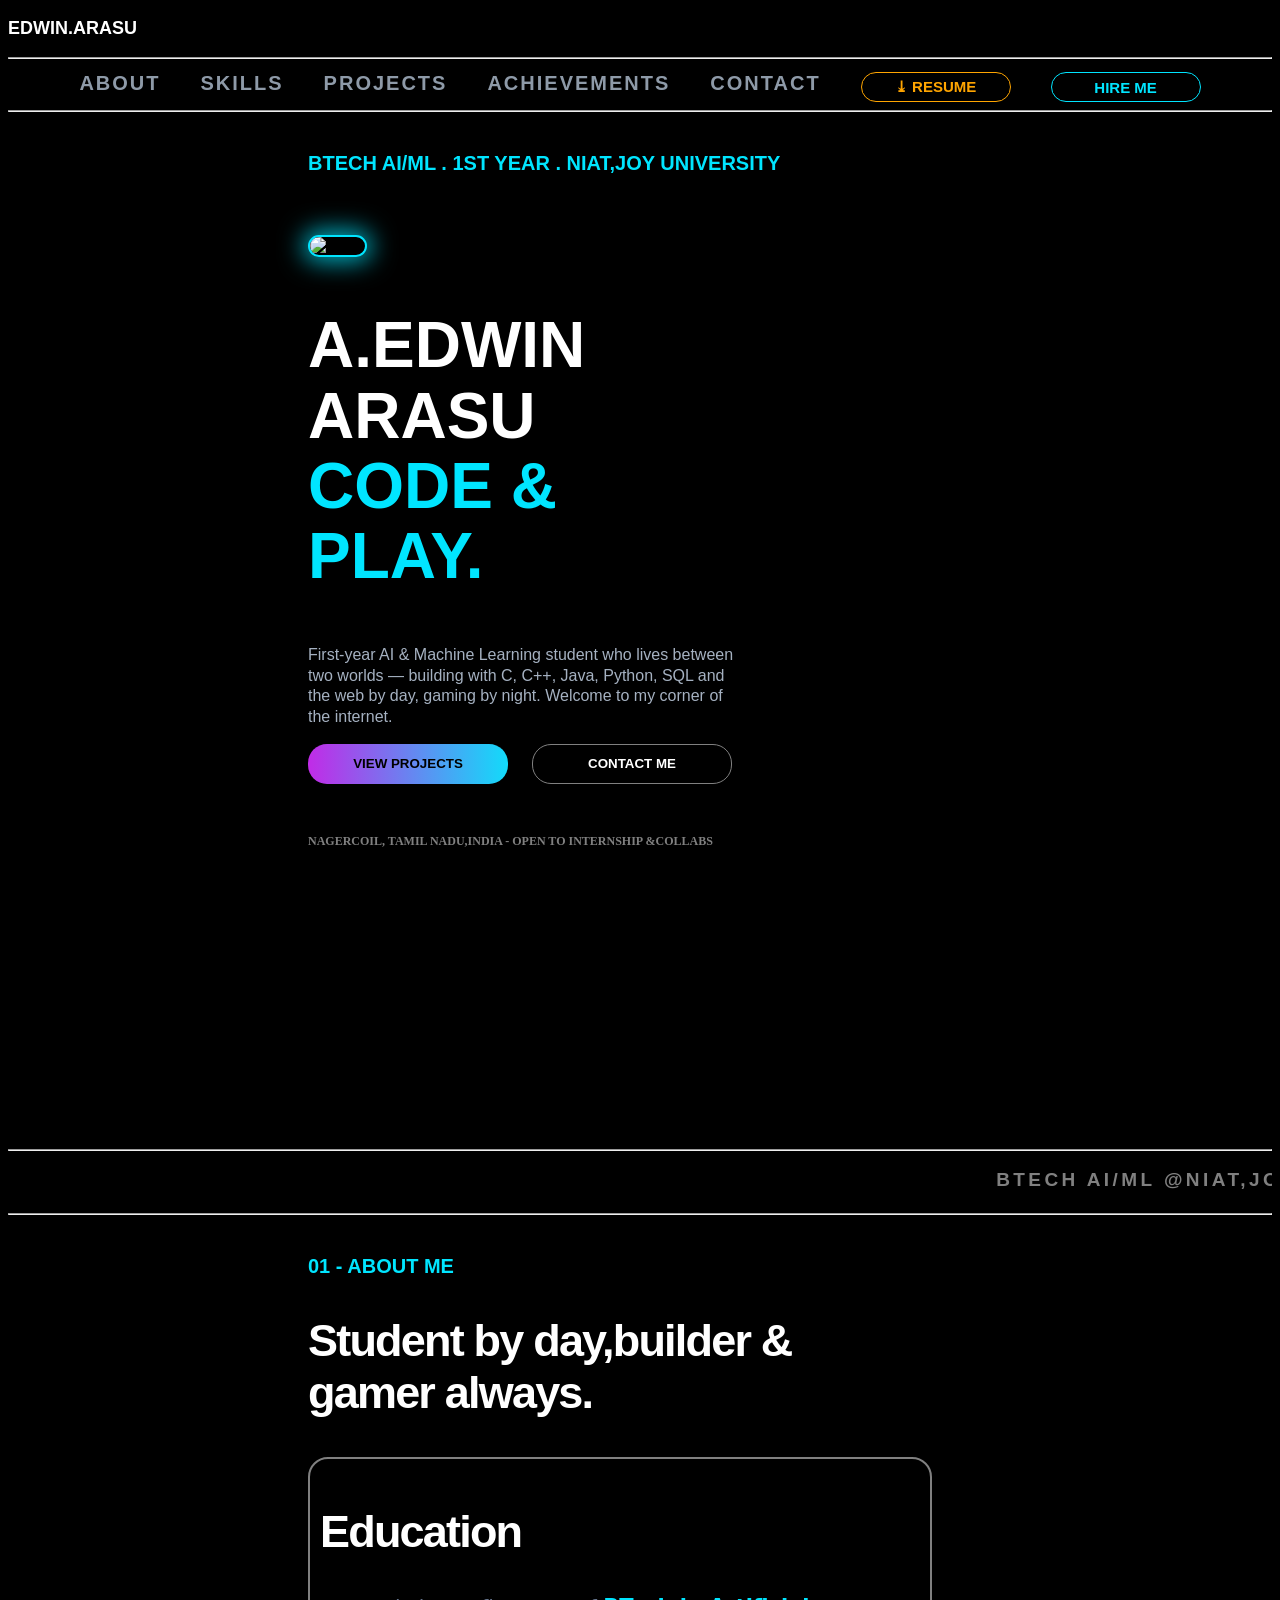
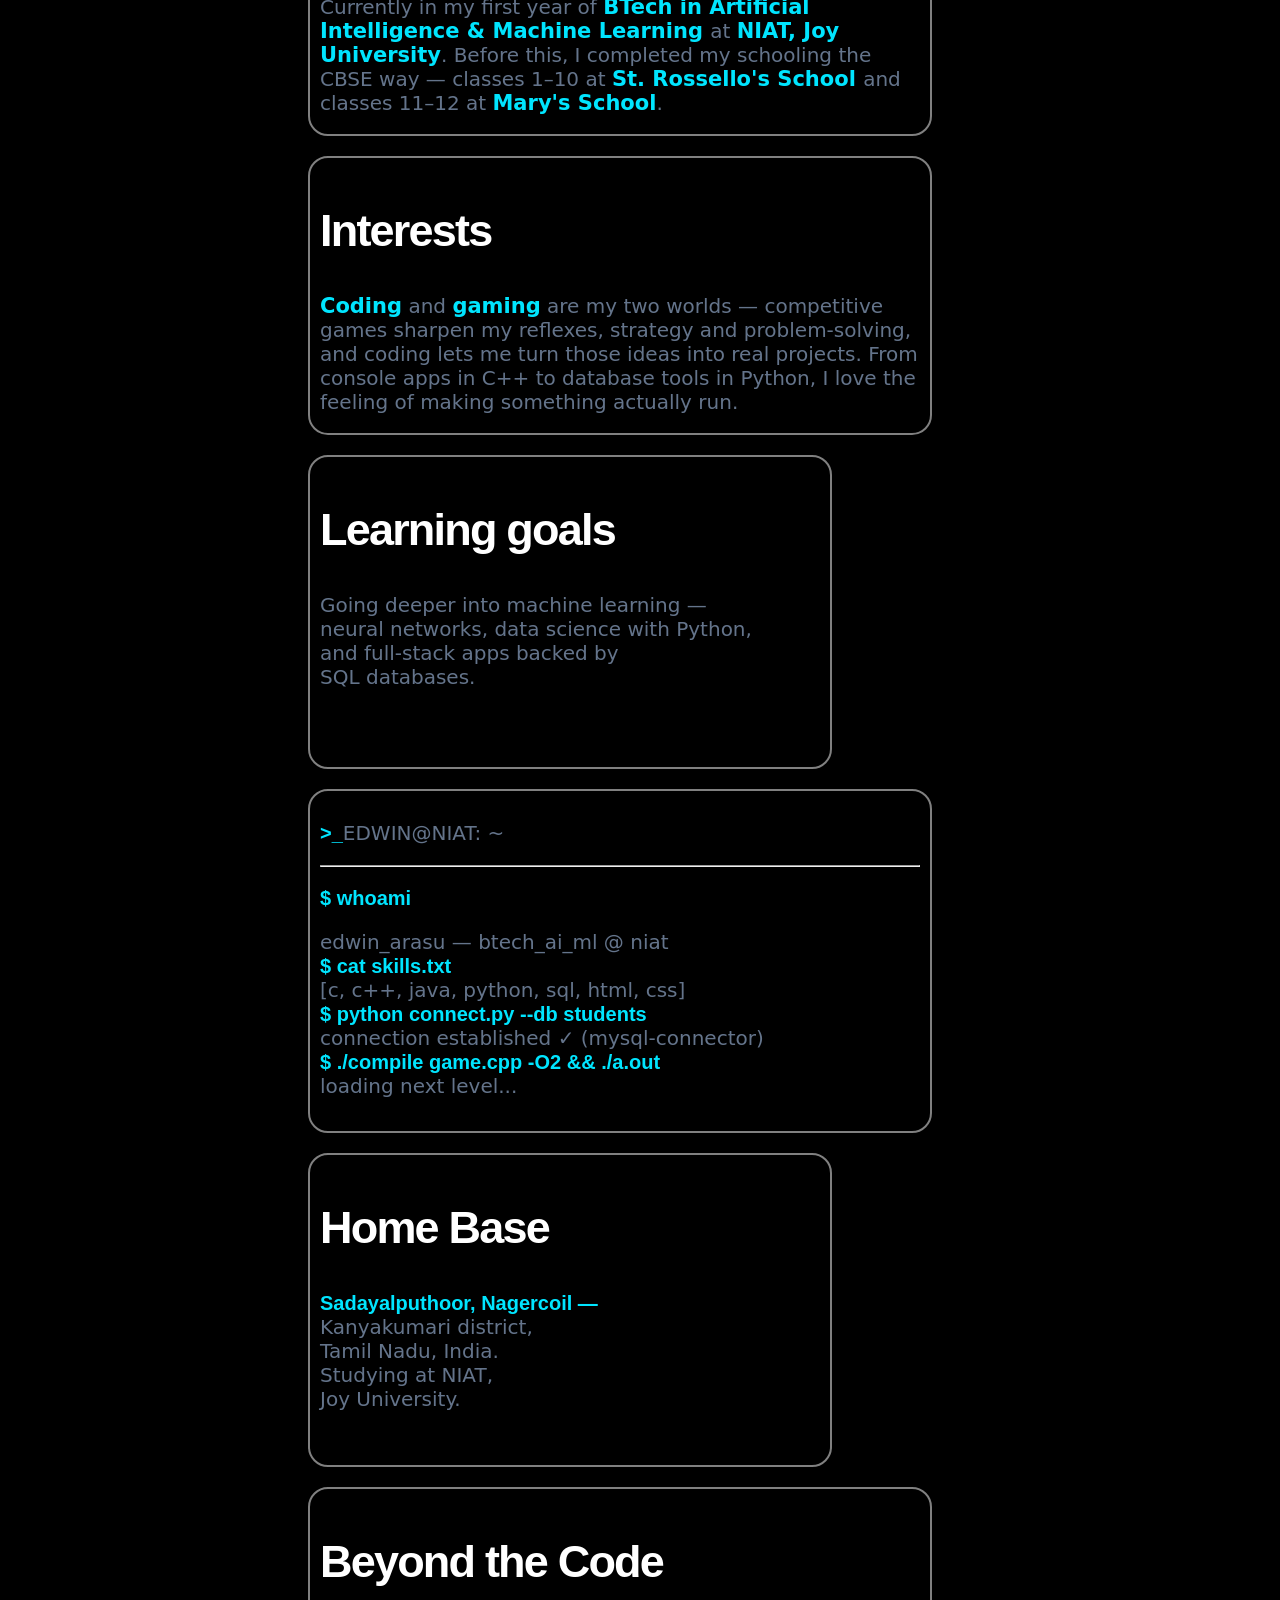
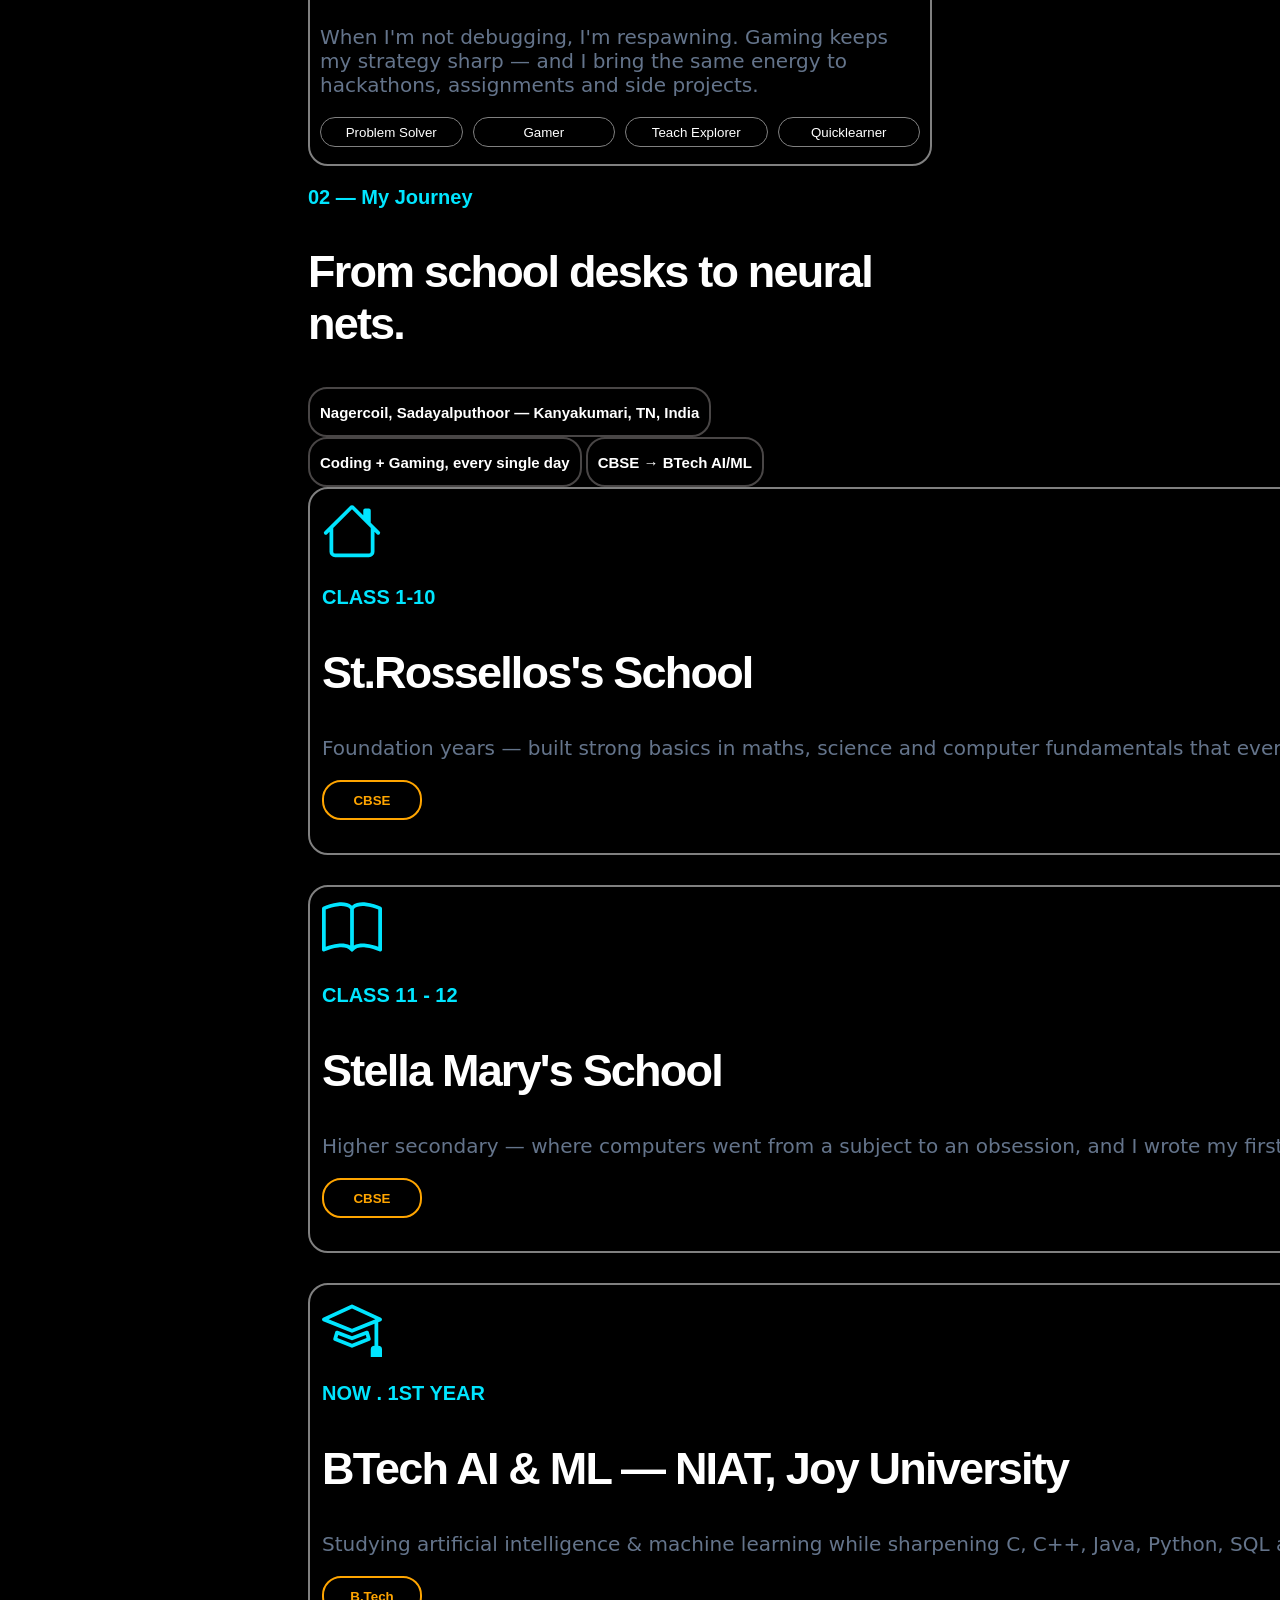
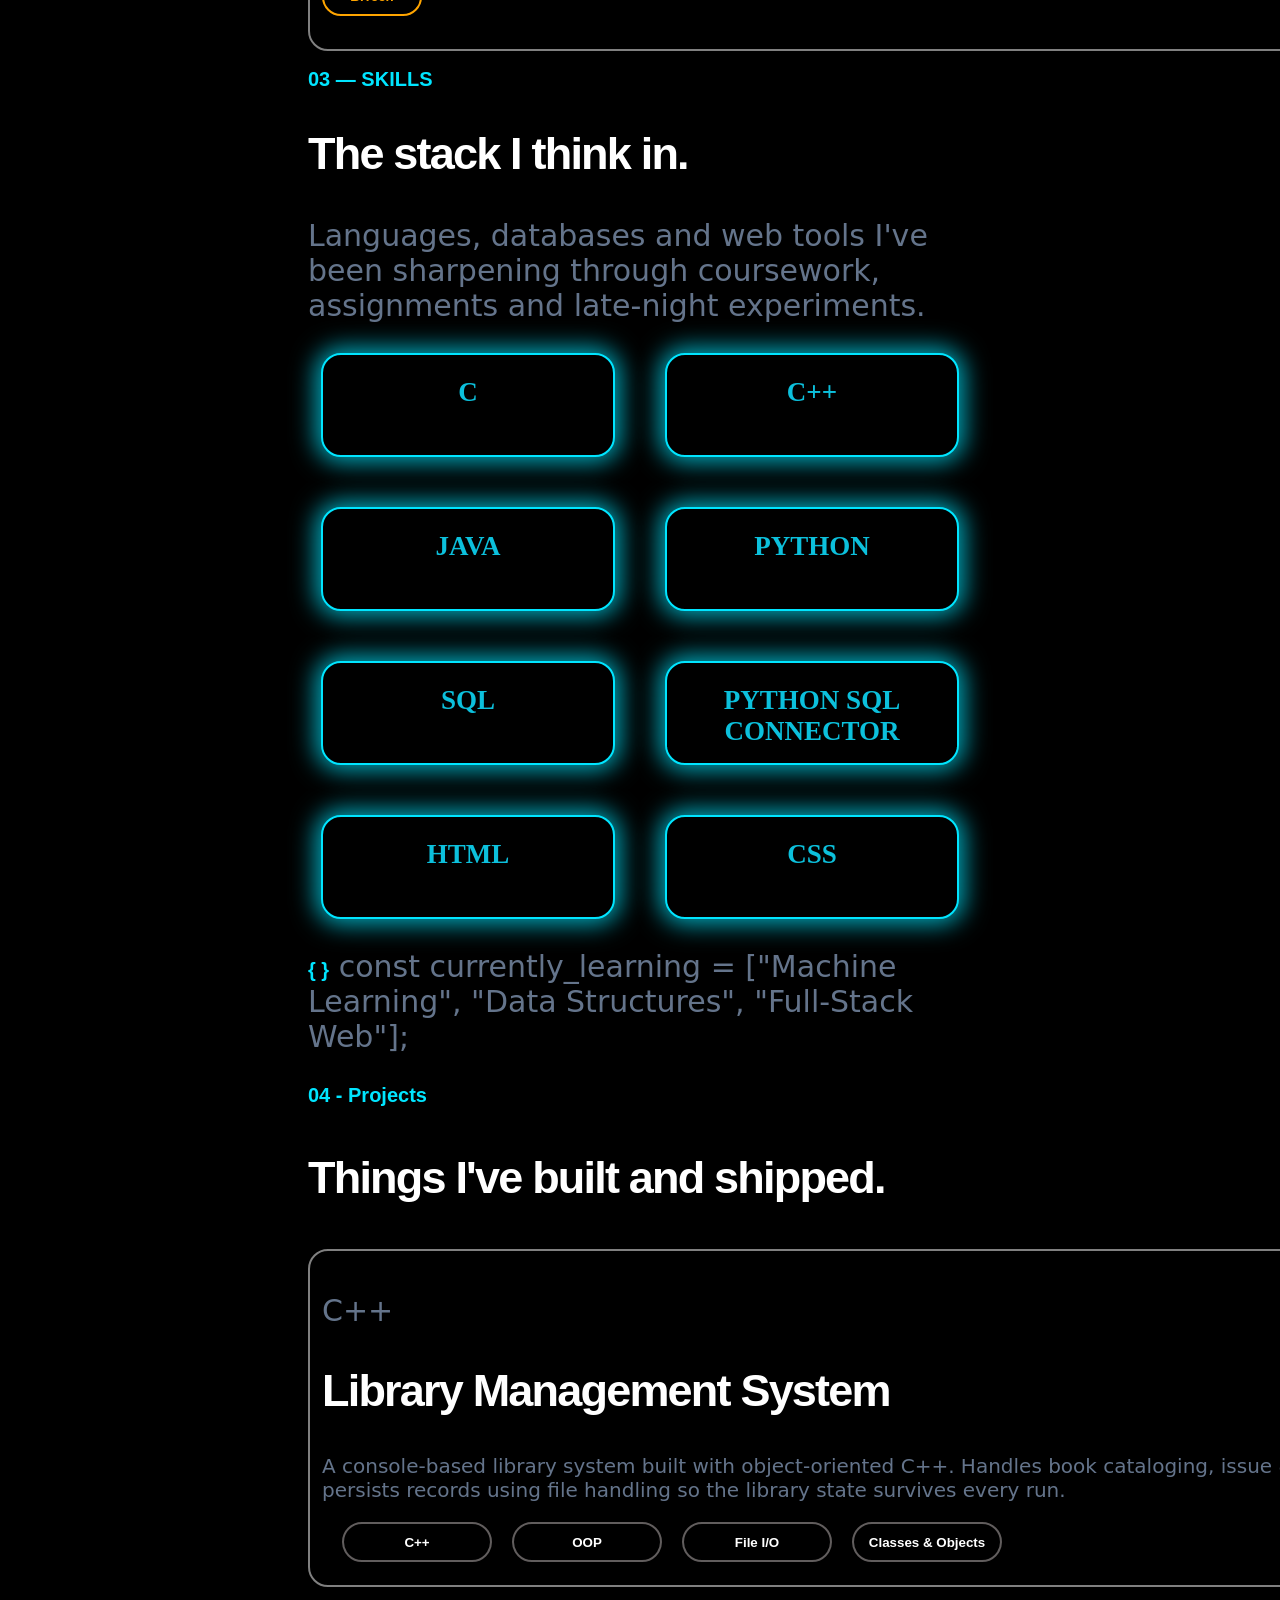
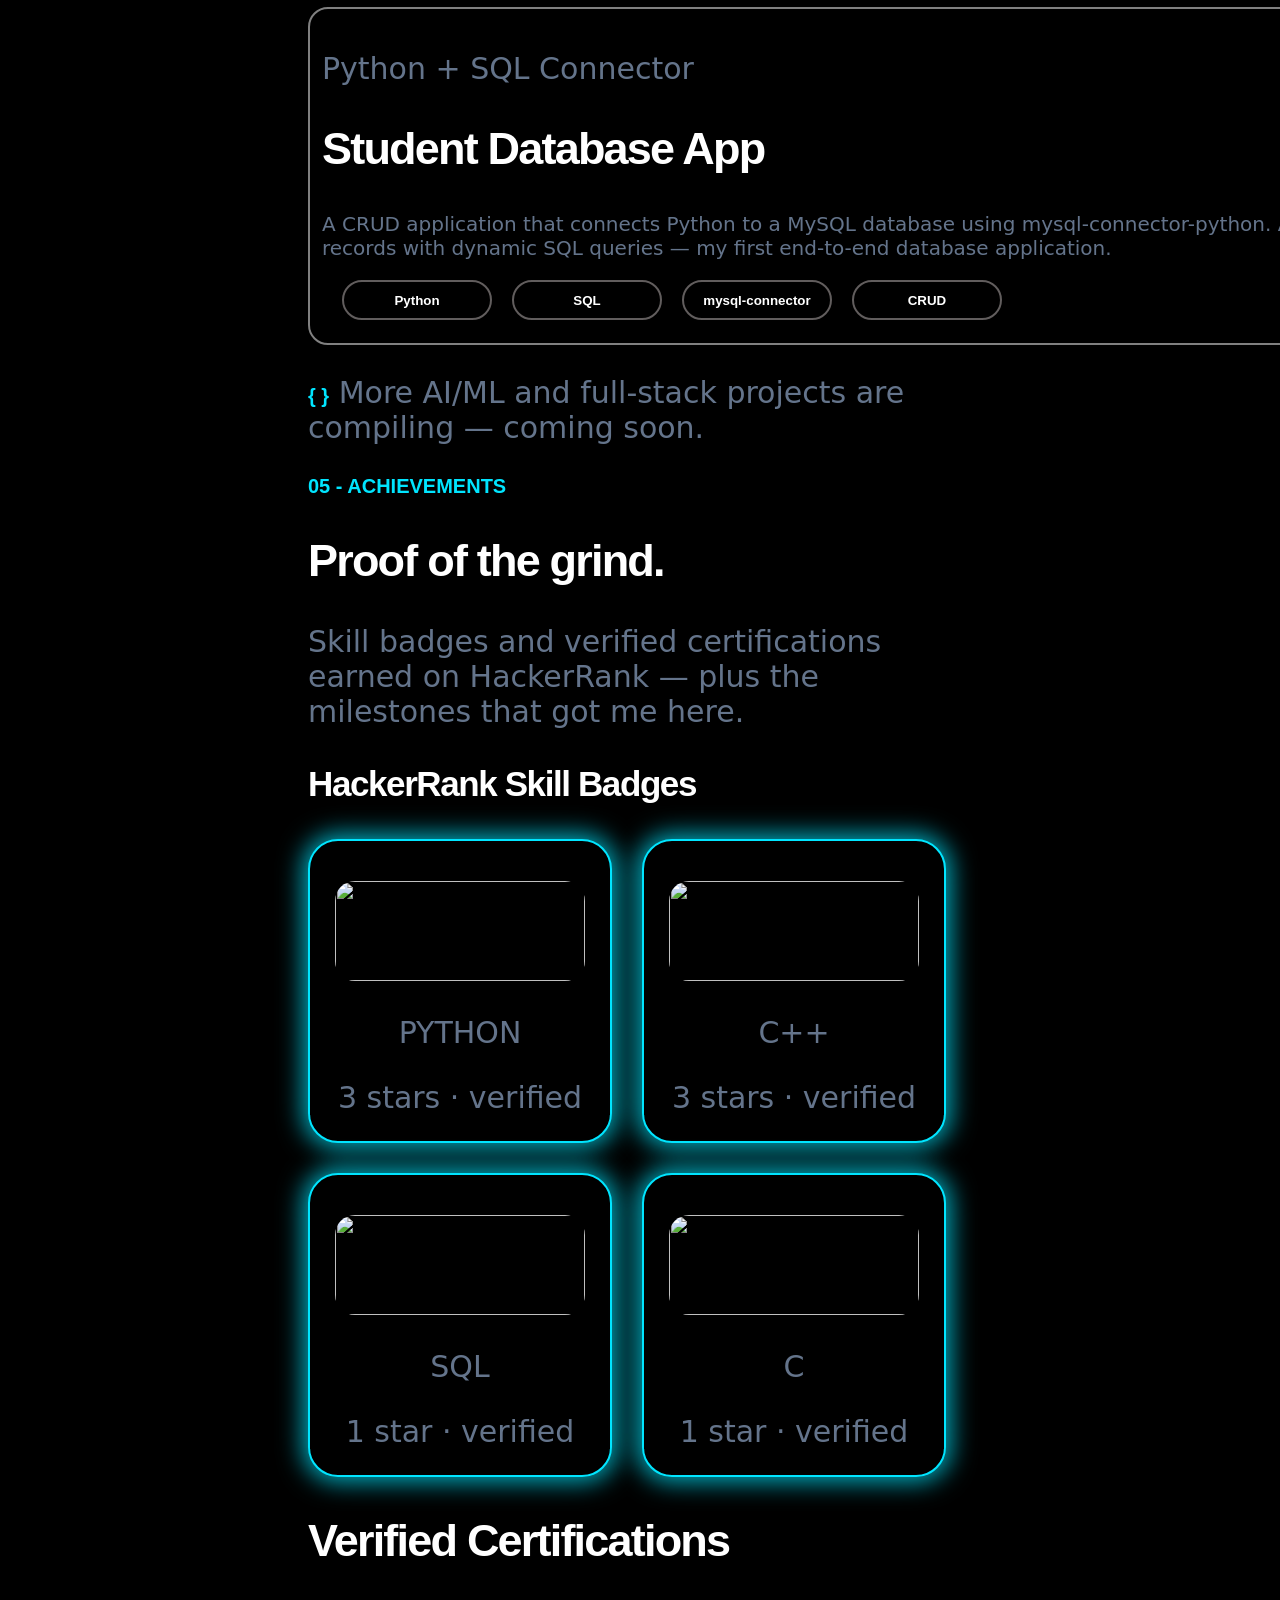
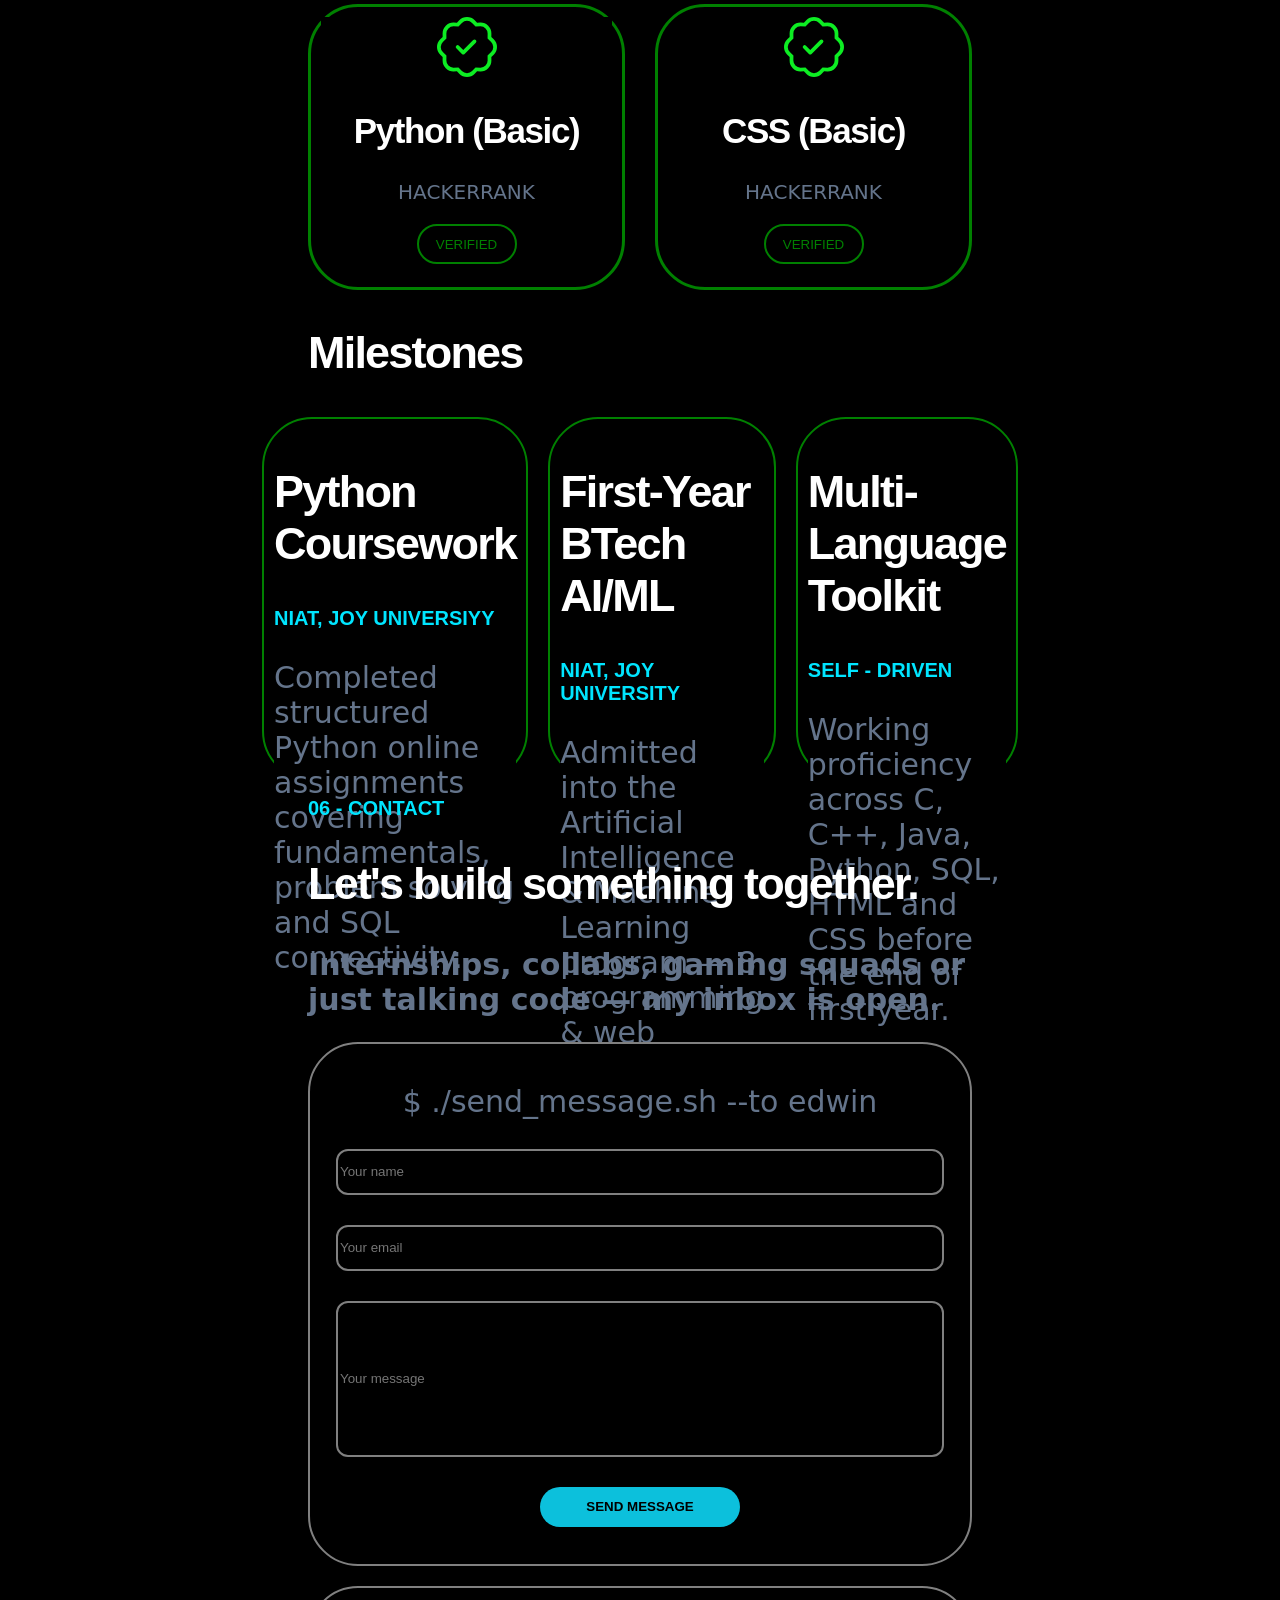
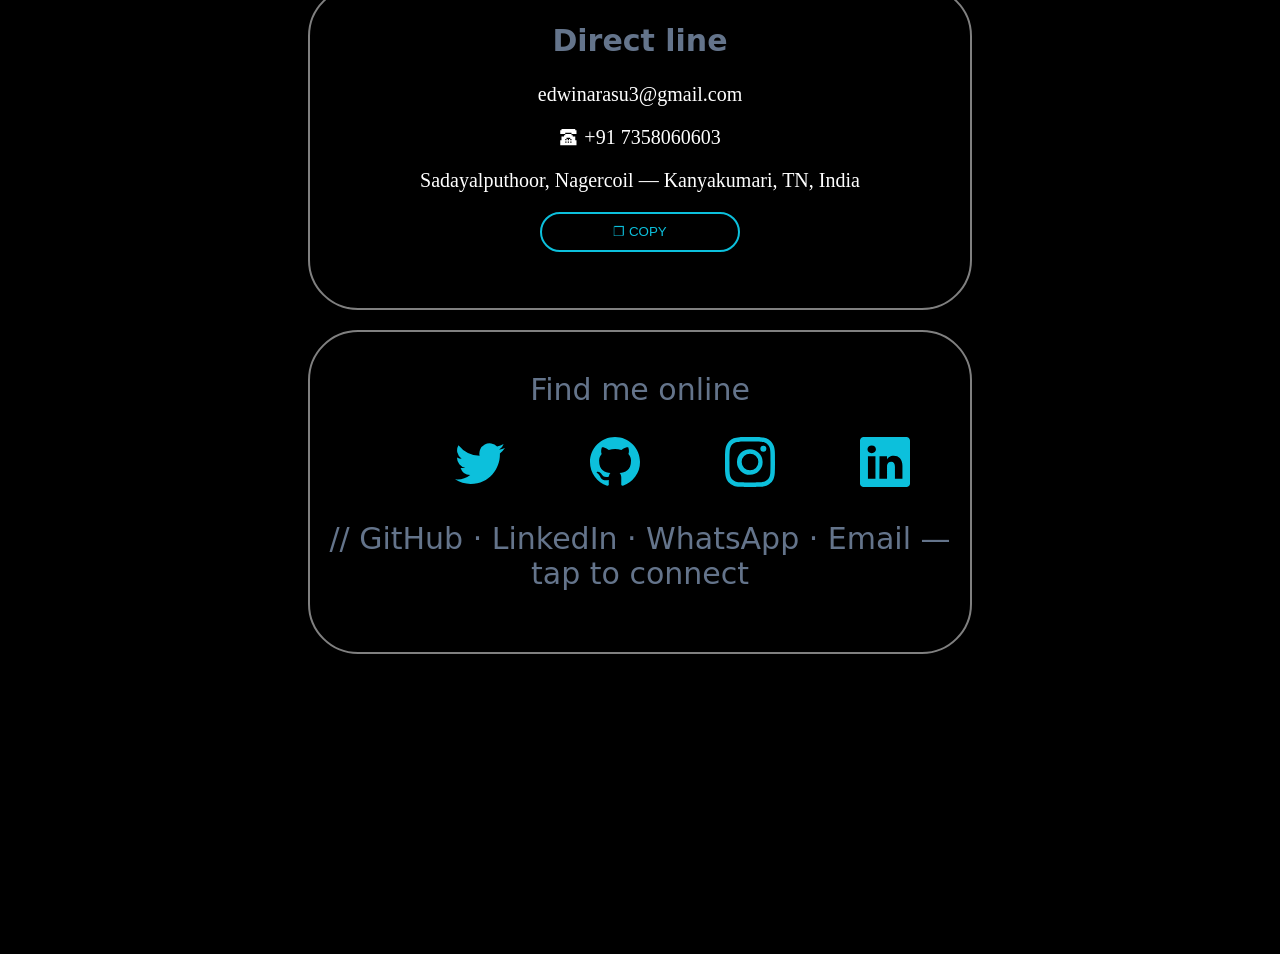
==== commit 66820d99: "Update print statement from 'Hello' to 'Goodbye'" ====
--- a/index.html
+++ b/index.html
@@ -27,7 +27,7 @@
 
         <div class="content">
             <p class="title">BTECH AI/ML . 1ST YEAR . NIAT,JOY UNIVERSITY</p>
-            <img src="profile.jpg" alt="edwin" class="photo-card">
+            <img src="https://res.cloudinary.com/qkx4umb8/image/upload/f_auto,q_auto/1076" alt="edwin" class="photo-card">
             <h2 class="head-title">A.EDWIN<br>ARASU
                 <span class="head-color"><br>CODE & <br> PLAY.</span>
             </h2>
